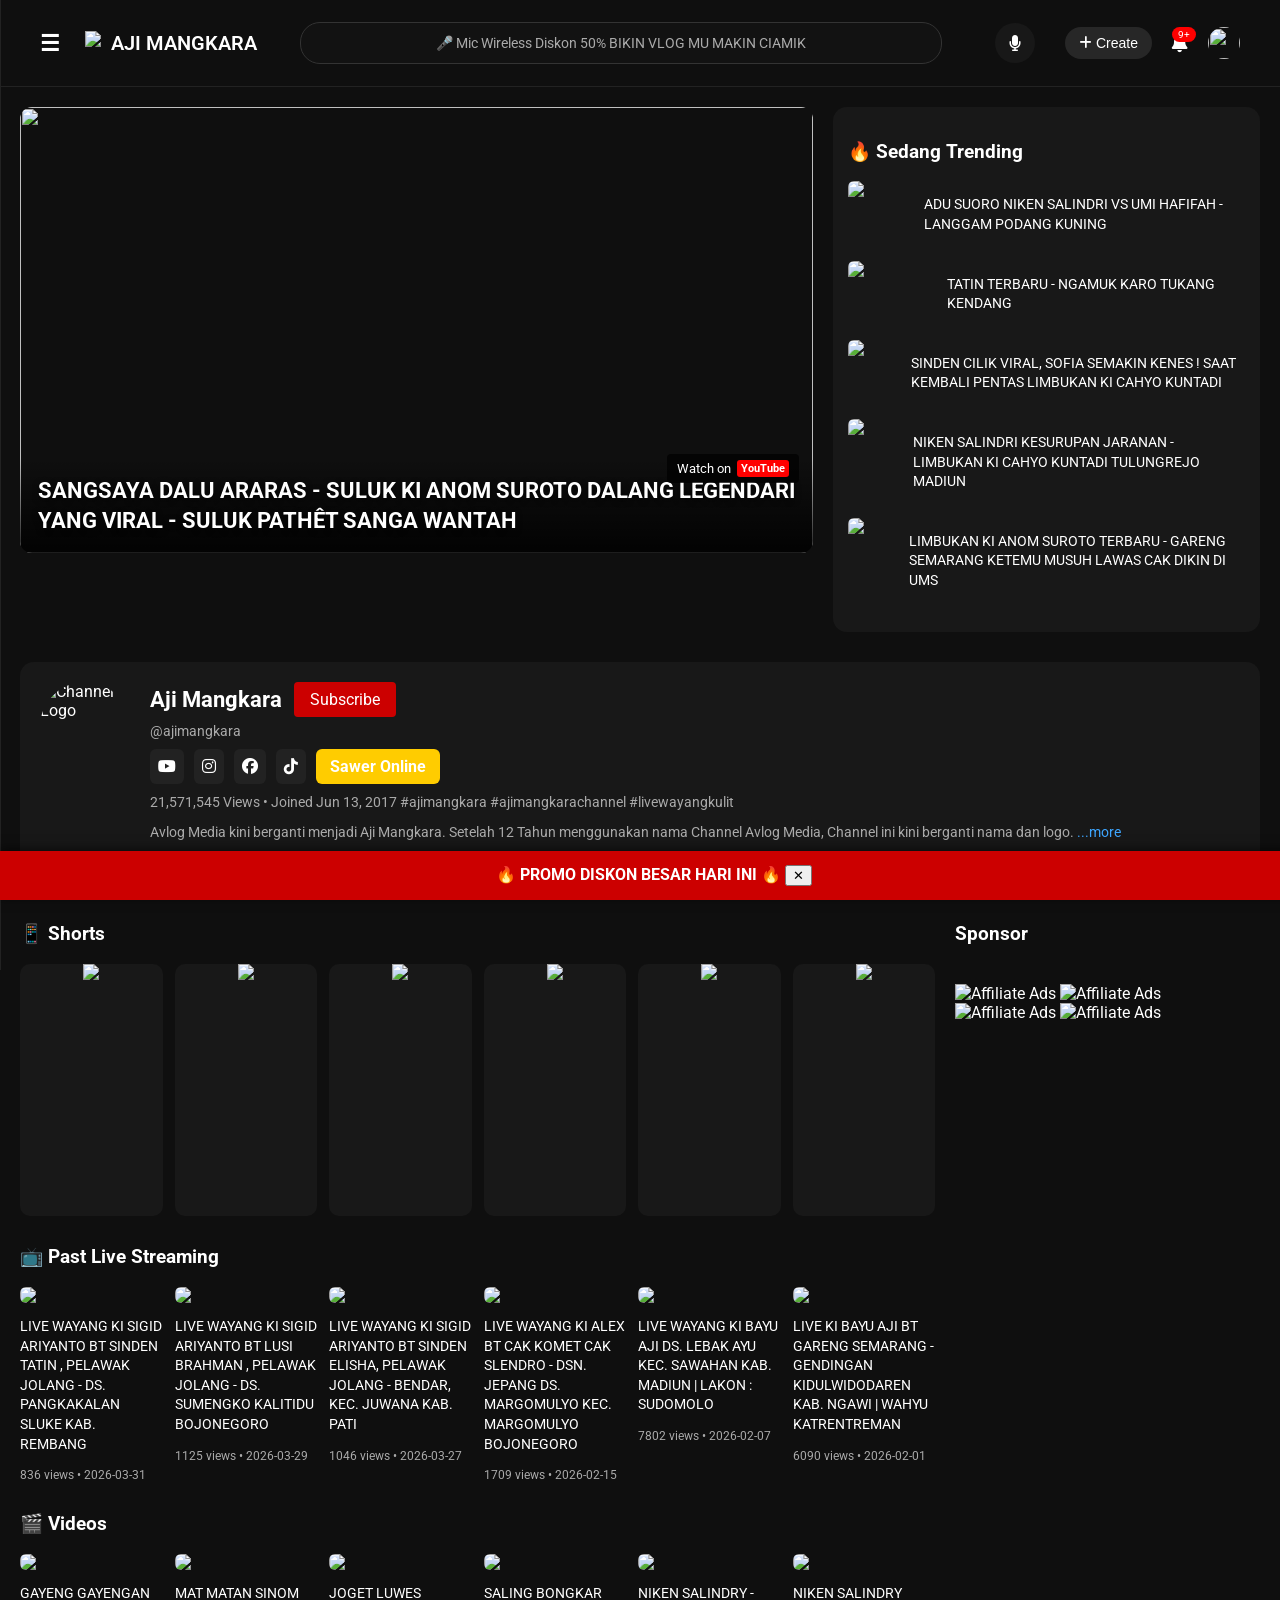
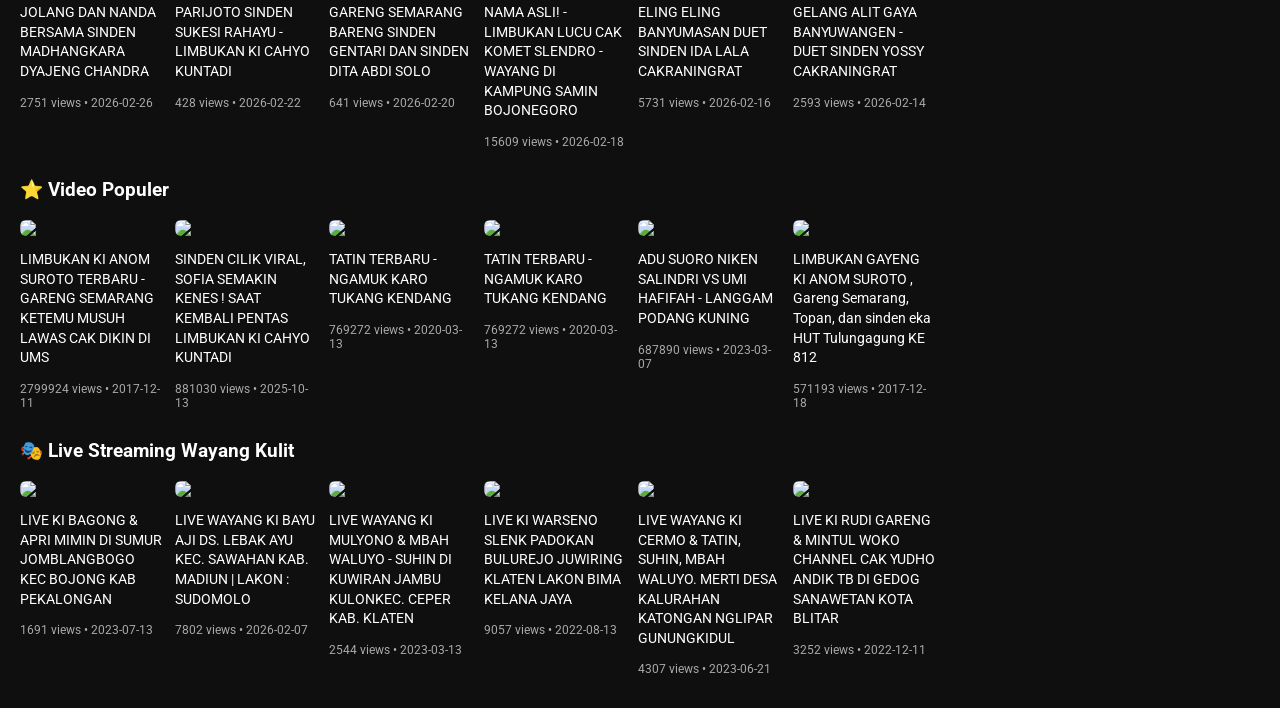
==== index.html @ 5b88315d "Update index.html" ====
<!DOCTYPE html>

<html lang="id">

<head>

<meta charset="UTF-8">
<meta name="viewport" content="width=device-width, initial-scale=1.0">

<title>Aji Mangkara Channel</title>

<meta name="description" content="Portal video wayang kulit Aji Mangkara. Tonton live streaming wayang kulit malam ini, shorts wayang lucu, dan video wayang kulit terbaru dari channel Aji Mangkara.">

<meta name="keywords" content="wayang kulit, live wayang kulit, video wayang kulit, dalang wayang kulit, aji mangkara, live streaming wayang, video wayang terbaru, live wayang malam ini, ki bayu aji, ki cahyo kuntadi, ki anom suroto, limbukan lucu, goro goro wayang">

<meta name="author" content="Aji Mangkara Channel">
<meta name="robots" content="index, follow">

<meta property="og:title" content="Aji Mangkara Channel - Portal Video Wayang Kulit">
<meta property="og:description" content="Tonton live streaming wayang kulit dan koleksi video wayang terbaru dari channel Aji Mangkara.">
<meta property="og:type" content="website">
<meta property="og:url" content="https://domainmu.com">

<meta property="og:image" content="https://yt3.googleusercontent.com/I0hZhWUt1nFTaHCpN_ZTko0C5yCDa_-ofvu78AK5mWNbgN9cuFKx9oNKRANomISQ34vraEXkIZQ=s160">

<link rel="icon" href="https://yt3.googleusercontent.com/I0hZhWUt1nFTaHCpN_ZTko0C5yyCDa_-ofvu78AK5mWNbgN9cuFKx9oNKRANomISQ34vraEXkIZQ=s160">

<link rel="stylesheet" href="style.css">

<link href="https://fonts.googleapis.com/css2?family=Roboto:wght@300;400;500;700&display=swap" rel="stylesheet">

<link rel="stylesheet"
href="https://cdnjs.cloudflare.com/ajax/libs/font-awesome/6.5.0/css/all.min.css">

<div id="sidebar" class="sidebar">

<div class="sidebar-menu">

<a href="#">🏠 Home</a>

<div class="menu-title">🛠 YouTube Tools</div>
<a href="#">Download Thumbnail YouTube</a>
<a href="#">Generator Judul YouTube</a>
<a href="#">Generator Deskripsi YouTube</a>
<a href="#">Generator Tag YouTube</a>

<div class="menu-title">🎨 Creator Assets</div>
<a href="#">Free Thumbnail Wayang</a>

<div class="menu-title">🖼 Galeri</div>
<a href="#">Foto Dalang Indonesia</a>
<a href="#">Foto Pelawak Indonesia</a>
<a href="#">Foto Sinden Indonesia</a>

</div>
  
<div id="menu-overlay" class="menu-overlay"></div>

</div>

<style>

body{
font-family:'Roboto',sans-serif;
background:#0f0f0f;
color:white;
margin:0;
}

.header{
background:#0f0f0f;
border-bottom:1px solid #222;
padding:10px 20px;
position:sticky;
top:0;
z-index:999;
}

.header-bar{
display:flex;
align-items:center;
justify-content:space-between;
gap:20px;
}

.logo-area{
display:flex;
align-items:center;
gap:10px;
font-weight:600;
}

.logo-area img{
height:24px;
}

.search-ad{
flex:1;
display:flex;
align-items:center;
background:#121212;
border:1px solid #333;
height:40px;
border-radius:20px;
padding:0 20px;
color:#aaa;
text-decoration:none;
max-width:600px;
margin:0 auto;
}

.search-ad span{
flex:1;
text-align:center;
font-size:14px;
}

.voice-btn{
margin-left:10px;
background:#181818;
border-radius:50%;
width:40px;
height:40px;
display:flex;
align-items:center;
justify-content:center;
cursor:pointer;
}

.right-menu{
display:flex;
align-items:center;
gap:20px;
}

.create-btn{
background:#272727;
border:none;
color:white;
padding:8px 14px;
border-radius:20px;
cursor:pointer;
}

.notif{
position:relative;
font-size:18px;
cursor:pointer;
}

.notif-badge{
position:absolute;
top:-6px;
right:-8px;
background:red;
color:white;
font-size:10px;
padding:2px 6px;
border-radius:10px;
}

.channel-avatar{
width:32px;
height:32px;
border-radius:50%;
cursor:pointer;
}

</style>

</head>

<body>

<header class="header">

<div class="header-bar">

<div class="logo-area">
<div id="menu-toggle" class="menu-toggle">
☰
</div>
<img src="https://upload.wikimedia.org/wikipedia/commons/e/ef/Youtube_logo.png">
<span>AJI MANGKARA</span>
</div>

<a id="search-ad-link" href="#" class="search-ad" target="_blank">
<span id="search-ad-text">Loading promo...</span>
</a>

<div class="voice-btn">
<i class="fa-solid fa-microphone"></i>
</div>

<div class="right-menu">

<button class="create-btn">
<i class="fa-solid fa-plus"></i> Create
</button>

<div class="notif">
<i class="fa-solid fa-bell"></i>
<span class="notif-badge">9+</span>
</div>

<img class="channel-avatar"
src="https://yt3.googleusercontent.com/I0hZhWUt1nFTaHCpN_ZTko0C5yCDa_-ofvu78AK5mWNbgN9cuFKx9oNKRANomISQ34vraEXkIZQ=s160">

</div>

</div>

</header>

<div class="container">

<div class="hero-row">

<div class="hero">
<div id="hero-video"></div>
</div>

<div class="trending">

<h3>🔥 Sedang Trending</h3>

<div id="trending"></div>

</div>

</div>

<div class="channel-info">

<div class="channel-header">

<img id="channel-logo" alt="Channel Logo">

<div class="channel-main">

<div class="channel-row">

<h2 id="channel-name"></h2>

<a href="https://www.youtube.com/@ajimangkara"
target="_blank"
rel="noopener noreferrer"
class="subscribe-btn">

Subscribe

</a>

</div>

<div class="channel-row">

<span id="channel-handle"></span> <span id="subscriber-count"></span>

</div>

<div class="channel-links">

<a href="https://www.youtube.com/@ajimangkara" target="_blank" class="social-btn">
<i class="fab fa-youtube"></i>
</a>

<a href="https://www.instagram.com/antonguntoro" target="_blank" class="social-btn">
<i class="fab fa-instagram"></i>
</a>

<a href="https://www.facebook.com/anton.guntoro.31" target="_blank" class="social-btn">
<i class="fab fa-facebook"></i>
</a>

<a href="https://www.tiktok.com/@antonguntoro" target="_blank" class="social-btn">
<i class="fab fa-tiktok"></i>
</a>

<a href="https://saweria.co/ajimangkara" target="_blank" class="sawer-btn">
Sawer Online
</a>

</div>

<div class="channel-description">

<span>

21,571,545 Views • Joined Jun 13, 2017
#ajimangkara #ajimangkarachannel #livewayangkulit

</span>

<p>

Avlog Media kini berganti menjadi Aji Mangkara.
Setelah 12 Tahun menggunakan nama Channel Avlog Media,
Channel ini kini berganti nama dan logo.

<a id="more-btn">...more</a>

</p>

</div>

</div>

</div>

</div>

<div class="content-row">

<div class="left-content">

<section>
<h3>📱 Shorts</h3>
<div id="shorts-row"></div>
</section>

<section>
<h3>📺 Past Live Streaming</h3>
<div id="past-live" class="videos"></div>
</section>

<section>
<h3>🎬 Videos</h3>
<div id="videos" class="videos"></div>
</section>

<section>
<h3>⭐ Video Populer</h3>
<div id="populer" class="videos"></div>
</section>

<section>
<h3>🎭 Live Streaming Wayang Kulit</h3>
<div id="live" class="videos"></div>
</section>

</div>

<div class="right-ads">

<h3 class="ads-title">Sponsor</h3>

<div id="ads-sidebar"></div>

</div>

</div>

</div>

<div id="popup" class="popup">

<div class="popup-content">

<button id="close-popup">X</button>

<h3>Description</h3>

<p>
Avlog Media kini berganti menjadi Aji Mangkara.<br>
==============================================<br>
Terima kasih sudah subscribe dan mendukung channel ini, <br>
sawer online / donasi untuk perkembangan channel : https://saweria.co/ajimangkara<br>
Jangan Lupa Follow juga akun sosial media kami di:<br>
Website : www.ajimangkara.com<br>
Facebook : Anton Guntoro ( https://www.facebook.com/anton.guntoro.31 )<br>
Instagram : Anton Guntoro ( https://www.instagram.com/antonguntoro)<br>
Tiktok : Anton Guntoro ( https://www.tiktok.com/@antonguntoro)<br>
======================================<br>
Setelah 12 Tahun menggunakan nama Channel Avlog Media, <br>
Channel ini Kini berganti Nama dan logo menjadi Aji Mangkara. <br>
Terima kasih saran dan kritiknya selama ini. <br>
Rabu Pahing, 31 Desember 2025 / 11 Rejeb 1959 / 11 Rajab 1447
</p>

</div>

</div>

<div id="promo-bar" class="floating-bar">

<span id="promo-text"></span>

<button id="promo-close">✕</button>

</div>

<script src="iklan.js"></script>

<script src="database/hero.js"></script>
<script src="database/trending.js"></script>
<script src="database/shorts.js"></script>
<script src="database/live.js"></script>
<script src="database/video.js"></script>
<script src="seo.js"></script>
<script src="schema-video.js"></script>
<script src="script.js"></script>


</body>
</html>
---- style.css ----
body{
background:#0f0f0f;
color:white;
font-family:Roboto, Arial, sans-serif;
margin:0;
}

a{
color:white;
text-decoration:none;
}

/* ================= HEADER ================= */

.header{
border-bottom:1px solid #222;
background:#0f0f0f;
position:sticky;
top:0;
z-index:999;
}

.header-bar{
max-width:1400px;
margin:auto;
display:flex;
align-items:center;
justify-content:space-between;
gap:20px;
padding:12px 20px;
}

/* LOGO */

.logo-area{
display:flex;
align-items:center;
gap:10px;
font-size:20px;
font-weight:700;
}

.logo-area img{
height:24px;
}

/* SEARCH BAR (AFFILIATE SLOT) */

.search-ad{
flex:1;
display:flex;
align-items:center;
justify-content:center;
height:40px;
border-radius:20px;
background:#121212;
border:1px solid #333;
color:#aaa;
max-width:650px;
margin-left:40px;   /* dorong ke kanan */
margin-right:10px;  /* dekatkan ke mic */
cursor:pointer;
transition:.2s;
}

.search-ad span{
font-size:14px;
}

/* VOICE BUTTON */

.voice-btn{
width:40px;
height:40px;
background:#181818;
border-radius:50%;
display:flex;
align-items:center;
justify-content:center;
cursor:pointer;
font-size:16px;
margin-right:10px; /* jarak ke notif/menu */
}

/* RIGHT MENU */

.right-menu{
display:flex;
align-items:center;
gap:18px;
}

/* CREATE BUTTON */

.create-btn{
background:#272727;
border:none;
color:white;
padding:8px 16px;
border-radius:20px;
cursor:pointer;
font-size:14px;
}

/* NOTIFICATION */

.notif{
position:relative;
font-size:18px;
cursor:pointer;
}

.notif-badge{
position:absolute;
top:-6px;
right:-8px;
background:red;
color:white;
font-size:10px;
padding:2px 6px;
border-radius:10px;
}

/* AVATAR */

.channel-avatar{
width:32px;
height:32px;
border-radius:50%;
cursor:pointer;
}
/* ================= CONTAINER ================= */

.container{
max-width:1400px;
margin:auto;
padding:20px;
}

/* ================= HERO ================= */

.hero-row{
display:flex;
gap:20px;
margin-bottom:20px;
align-items:stretch;
}

.hero{
flex:2;
}

.hero iframe{
width:100%;
aspect-ratio:16/9;
border-radius:10px;
border:none;
}

/* ================= TRENDING ================= */

.trending{
flex:1;
background:#181818;
padding:15px;
border-radius:14px;
display:flex;
flex-direction:column;
}

.trend-card{
display:flex;
gap:10px;
margin-bottom:12px;
}

.trend-card img{
width:100px;
height:auto;
border-radius:6px;
}

.video-title{
font-size:14px;
line-height:1.4;
}

/* ================= CHANNEL INFO ================= */

.channel-info{
margin-top:30px;
border-bottom:1px solid #222;
padding:20px;
background:#181818;
border-radius:14px;
}

.channel-header{
display:flex;
gap:20px;
}

#channel-logo{
width:90px;
height:90px;
border-radius:50%;
}

.channel-main{
flex:1;
}

.channel-row{
display:flex;
align-items:center;
gap:12px;
margin-bottom:6px;
}

#channel-name{
font-size:22px;
margin:0;
}

.subscribe-btn{
background:#cc0000;
color:white;
border:none;
padding:8px 16px;
border-radius:4px;
cursor:pointer;
}

#channel-handle,
#subscriber-count{
color:#aaa;
font-size:14px;
}

.channel-links{
margin-top:10px;
display:flex;
gap:10px;
align-items:center;
}

.social-btn{
background:#222;
padding:8px;
border-radius:6px;
}

.sawer-btn{
background:#ffcc00;
border:none;
padding:8px 14px;
border-radius:6px;
font-weight:bold;
cursor:pointer;
}

.channel-description{
margin-top:10px;
color:#aaa;
font-size:14px;
}

.channel-description a{
color:#3ea6ff;
}

/* ================= CONTENT ================= */

.content-row{
display:flex;
gap:20px;
margin-top:30px;
}

.left-content{
flex:3;
}

/* ================= SIDEBAR ADS ================= */

.right-ads{
flex:1;
display:flex;
flex-direction:column;
gap:20px;
}

.ads{
width:100%;
aspect-ratio:300/250;
background:#222;
border-radius:10px;
overflow:hidden;
display:block;
}

.ads img{
width:100%;
height:100%;
object-fit:contain;
display:block;
}

/* ================= SHORTS ================= */

#shorts-row{
display:grid;
grid-template-columns:repeat(6,1fr);
gap:12px;
margin-bottom:30px;
}

.short-card{
background:#181818;
border-radius:10px;
overflow:hidden;
transition:.25s;
}

.short-card:hover{
transform:scale(1.05);
}

.short-video{
position:relative;
width:100%;
padding-top:177%;
overflow:hidden;
}

.short-video img{
position:absolute;
top:0;
left:50%;
transform:translateX(-50%);
height:100%;
width:auto;
}

.short-meta{
font-size:12px;
color:#aaa;
padding:6px 8px;
display:flex;
justify-content:space-between;
}

/* ================= VIDEO GRID ================= */

.videos{
display:grid;
grid-template-columns:repeat(6,1fr);
gap:12px;
}

.video-card{
transition:.25s;
}

.video-card:hover{
transform:scale(1.07);
}

.video-card img{
width:100%;
border-radius:6px;
display:block;
}

.video-meta{
font-size:12px;
color:#aaa;
margin-top:4px;
}

/* ================= FLOATING PROMO ================= */

.floating-bar{
position:fixed;
bottom:0;
left:0;
width:100%;
background:#cc0000;
color:white;
font-weight:bold;
text-align:center;
padding:14px;
z-index:9999;
box-shadow:0 -2px 10px rgba(0,0,0,.6);
}

.floating-bar a{
color:white;
}

/* ================= POPUP ================= */

.popup{
position:fixed;
top:0;
left:0;
width:100%;
height:100%;
background:rgba(0,0,0,0.8);
display:none;
align-items:center;
justify-content:center;
}

.popup-content{
background:#181818;
padding:30px;
max-width:600px;
border-radius:10px;
position:relative;
}

#close-popup{
position:absolute;
top:10px;
right:10px;
background:red;
border:none;
color:white;
padding:5px 10px;
cursor:pointer;
}

/* ================= MOBILE ================= */

@media (max-width:900px){

.hero-row{
flex-direction:column;
}

.content-row{
flex-direction:column;
}

.right-ads{
flex-direction:row;
overflow-x:auto;
gap:10px;
}

.ads{
min-width:220px;
height:120px;
}

#shorts-row{
grid-template-columns:repeat(3,1fr);
}

.videos{
grid-template-columns:repeat(2,1fr);
}

.channel-header{
flex-direction:column;
align-items:flex-start;
}

#channel-logo{
width:70px;
height:70px;
}

}

@media (max-width:500px){

#shorts-row{
grid-template-columns:repeat(2,1fr);
}

.videos{
grid-template-columns:repeat(1,1fr);
}

}

/* ================= HAMBURGER MENU ================= */

.menu-toggle{
font-size:22px;
cursor:pointer;
margin-right:15px;
}

/* SIDEBAR */

.sidebar{
position:fixed;
top:0;
left:-260px;
width:260px;
height:100%;
background:#0f0f0f;
border-right:1px solid #222;
transition:0.3s;
z-index:2000;
padding-top:70px;
}

.sidebar.active{
left:0;
}

.sidebar-menu{
display:flex;
flex-direction:column;
}

.sidebar-menu a{
padding:12px 20px;
text-decoration:none;
color:#ddd;
font-size:14px;
transition:0.2s;
}

.sidebar-menu a:hover{
background:#1f1f1f;
}

.menu-title{
padding:15px 20px;
font-size:12px;
color:#888;
text-transform:uppercase;
}
/* ================= MENU OVERLAY ================= */

.menu-overlay{
position:fixed;
top:0;
left:0;
width:100%;
height:100%;
background:rgba(0,0,0,0.6);
opacity:0;
visibility:hidden;
transition:opacity .3s ease;
z-index:1500;
}

.menu-overlay.active{
opacity:1;
visibility:visible;
}

/* ================= SIDEBAR ANIMATION ================= */

.sidebar{
position:fixed;
top:0;
left:-260px;
width:260px;
height:100%;
background:#0f0f0f;
border-right:1px solid #222;
transition:left .35s ease;
z-index:2000;
padding-top:70px;
}

.sidebar.active{
left:0;
}

/* ================= MOBILE HEADER FIX ================= */

@media (max-width:768px){

.header-bar{
gap:8px;
padding:10px;
}

/* search bar diperkecil */

.search-ad{
max-width:180px;
font-size:12px;
}

/* voice icon lebih kecil */

.voice-btn{
width:34px;
height:34px;
font-size:14px;
}

/* menu kanan lebih rapat */

.right-menu{
gap:10px;
}

/* create disembunyikan di HP */

.create-btn{
display:none;
}

}

/* ================= MOBILE HEADER SIMPLIFY ================= */

@media (max-width:768px){

/* sembunyikan nama channel */

.logo-area span{
display:none;
}

/* sembunyikan icon yang tidak diperlukan di mobile */

@media (max-width:768px){

.create-btn,
.voice-btn,
.notif{
display:none !important;
}

}

/* header lebih rapat */

.header-bar{
gap:8px;
padding:10px 12px;
}

/* logo youtube */

.logo-area img{
height:22px;
}

/* search bar / iklan diperbesar */

.search-ad{
flex:1;
max-width:none;
height:34px;
font-size:12px;
margin:0 6px;
}

/* avatar */

.channel-avatar{
width:28px;
height:28px;
}

}
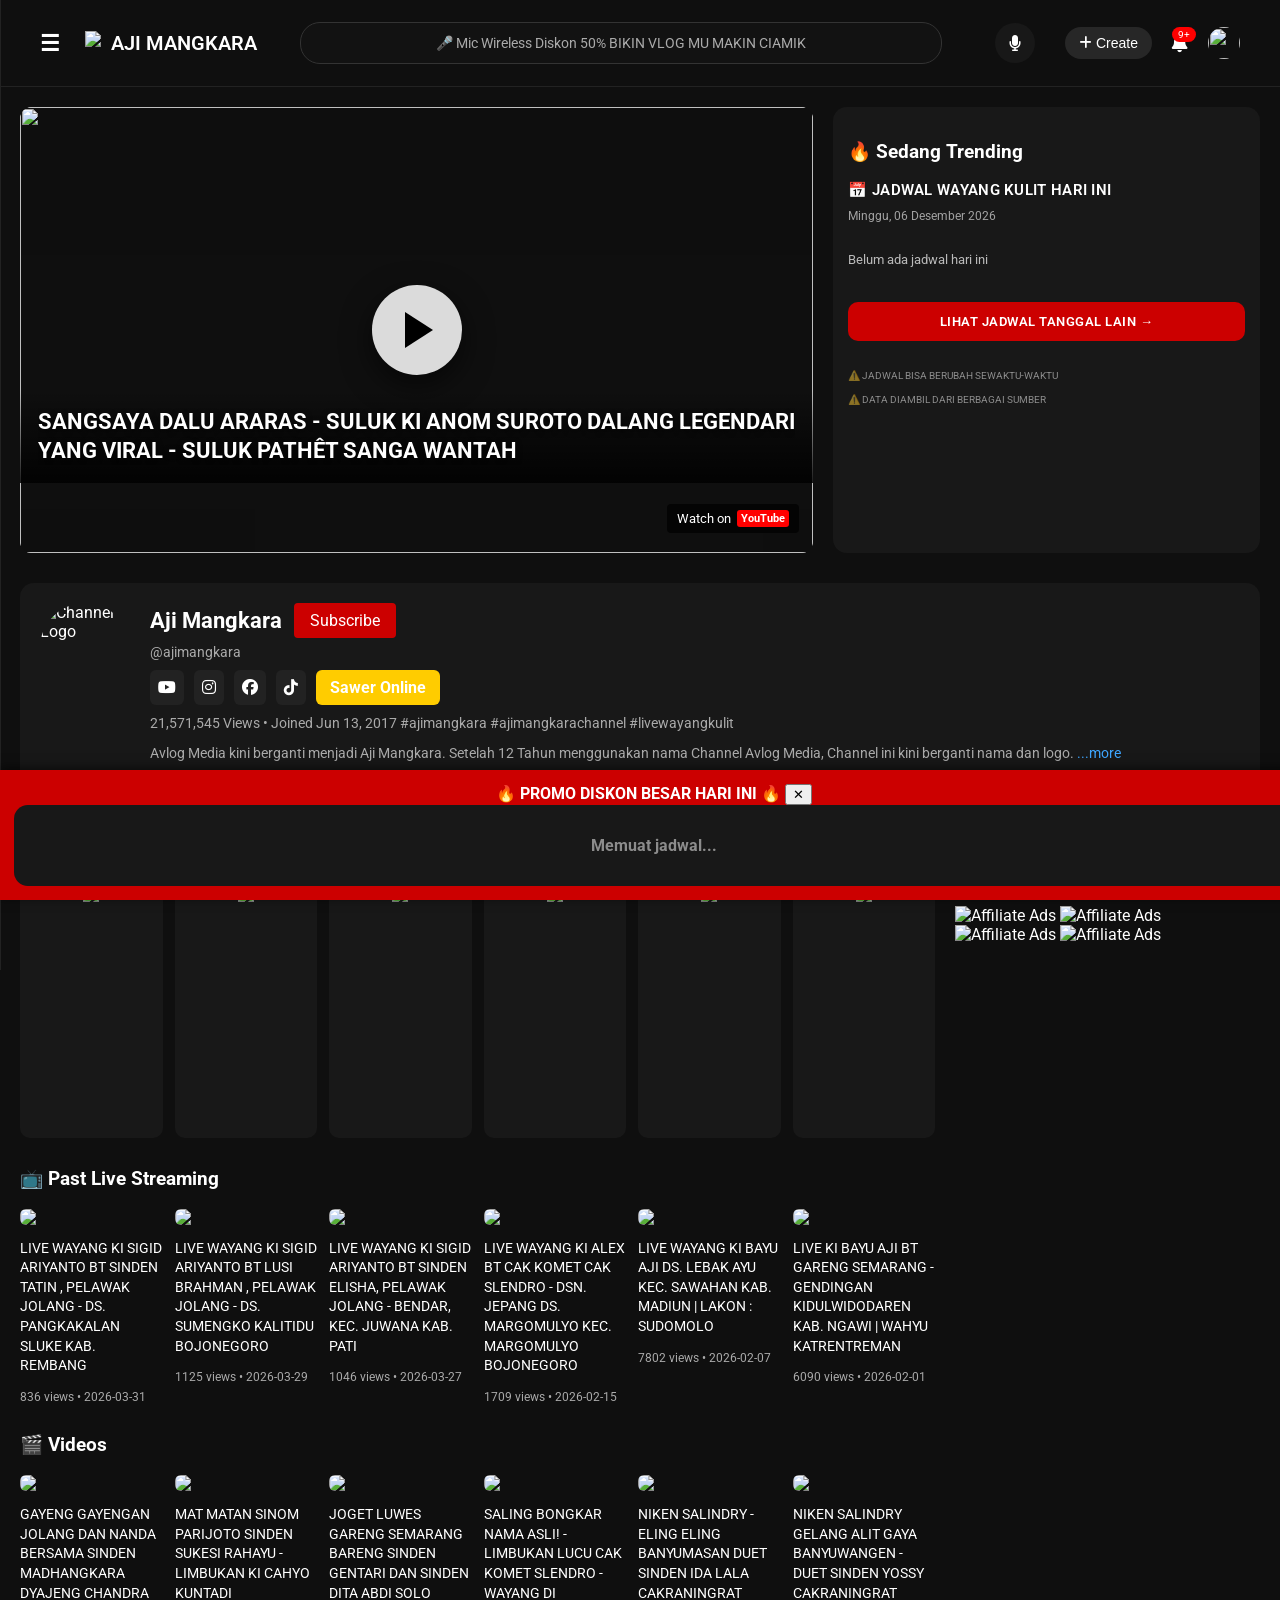
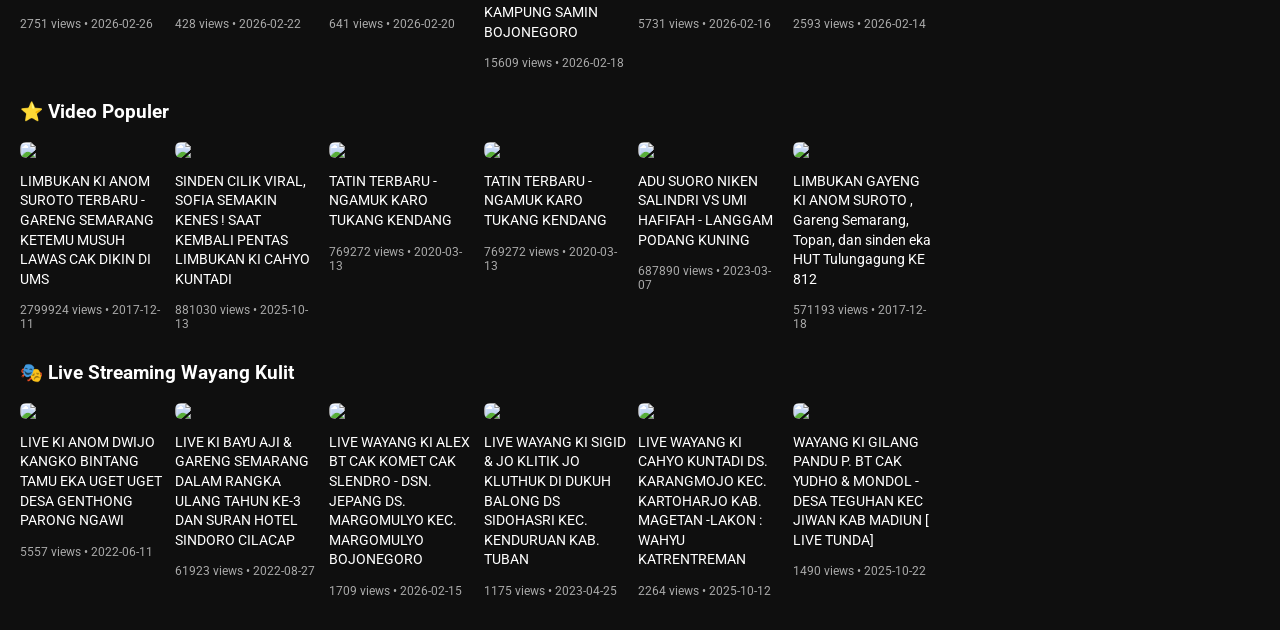
==== commit dcd946ac: "Update index.html" ====
--- a/index.html
+++ b/index.html
@@ -388,6 +388,10 @@
 
 <button id="promo-close">✕</button>
 
+<div class="trending" id="trending">
+  <p style="opacity:.5">Memuat jadwal...</p>
+</div>
+
 </div>
 
 <script src="iklan.js"></script>
@@ -399,6 +403,7 @@
 <script src="database/video.js"></script>
 <script src="seo.js"></script>
 <script src="schema-video.js"></script>
+<script src="jadwal/jadwal.js"></script>
 <script src="script.js"></script>
 
 
--- a/style.css
+++ b/style.css
@@ -666,3 +666,142 @@
 }
 
 }
+
+/* ================= JADWAL WAYANG (UPGRADE) ================= */
+
+.jadwal-box{
+display:flex;
+flex-direction:column;
+gap:10px;
+}
+
+/* TITLE */
+
+.jadwal-title{
+margin:0;
+font-size:15px;
+font-weight:600;
+letter-spacing:.3px;
+}
+
+/* DATE */
+
+.jadwal-date{
+font-size:12px;
+opacity:.6;
+margin-bottom:6px;
+}
+
+/* LIST (SCROLL, BUKAN ROLL) */
+
+.jadwal-list{
+max-height:240px;
+overflow-y:auto;
+display:flex;
+flex-direction:column;
+gap:10px;
+padding-right:4px;
+}
+
+/* ITEM */
+
+.jadwal-item{
+border-bottom:1px solid #222;
+padding-bottom:6px;
+transition:.2s;
+}
+
+.jadwal-item:hover{
+background:#1a1a1a;
+border-radius:6px;
+padding:6px;
+}
+
+/* DALANG */
+
+.jadwal-item .dalang{
+font-size:13px;
+font-weight:600;
+letter-spacing:.3px;
+}
+
+/* LOKASI */
+
+.jadwal-item .lokasi{
+font-size:11px;
+opacity:.65;
+margin-top:2px;
+line-height:1.3;
+}
+
+/* ================= CTA PALING PENTING ================= */
+
+.jadwal-btn{
+margin-top:12px;
+display:block;
+text-align:center;
+background:#cc0000;
+color:white;
+padding:12px;
+border-radius:10px;
+font-size:13px;
+font-weight:600;
+letter-spacing:.5px;
+text-decoration:none;
+position:relative;
+overflow:hidden;
+}
+
+/* 🔥 efek glow halus (bukan kedip norak) */
+.jadwal-btn::before{
+content:"";
+position:absolute;
+top:0;
+left:-100%;
+width:100%;
+height:100%;
+background:linear-gradient(90deg, transparent, rgba(255,255,255,.2), transparent);
+transition:.6s;
+}
+
+.jadwal-btn:hover::before{
+left:100%;
+}
+
+/* 🔥 pulse halus */
+@keyframes pulseRed {
+0% { box-shadow:0 0 0 0 rgba(204,0,0,.6); }
+70% { box-shadow:0 0 0 10px rgba(204,0,0,0); }
+100% { box-shadow:0 0 0 0 rgba(204,0,0,0); }
+}
+
+.jadwal-btn{
+animation:pulseRed 2.5s infinite;
+}
+
+/* TAP EFFECT */
+
+.jadwal-btn:active{
+transform:scale(0.96);
+background:#990000;
+}
+
+/* NOTE */
+
+.jadwal-note{
+font-size:10px;
+opacity:.5;
+margin-top:8px;
+line-height:1.4;
+}
+
+/* SCROLLBAR DARK */
+
+.jadwal-list::-webkit-scrollbar{
+width:4px;
+}
+
+.jadwal-list::-webkit-scrollbar-thumb{
+background:#333;
+border-radius:10px;
+}
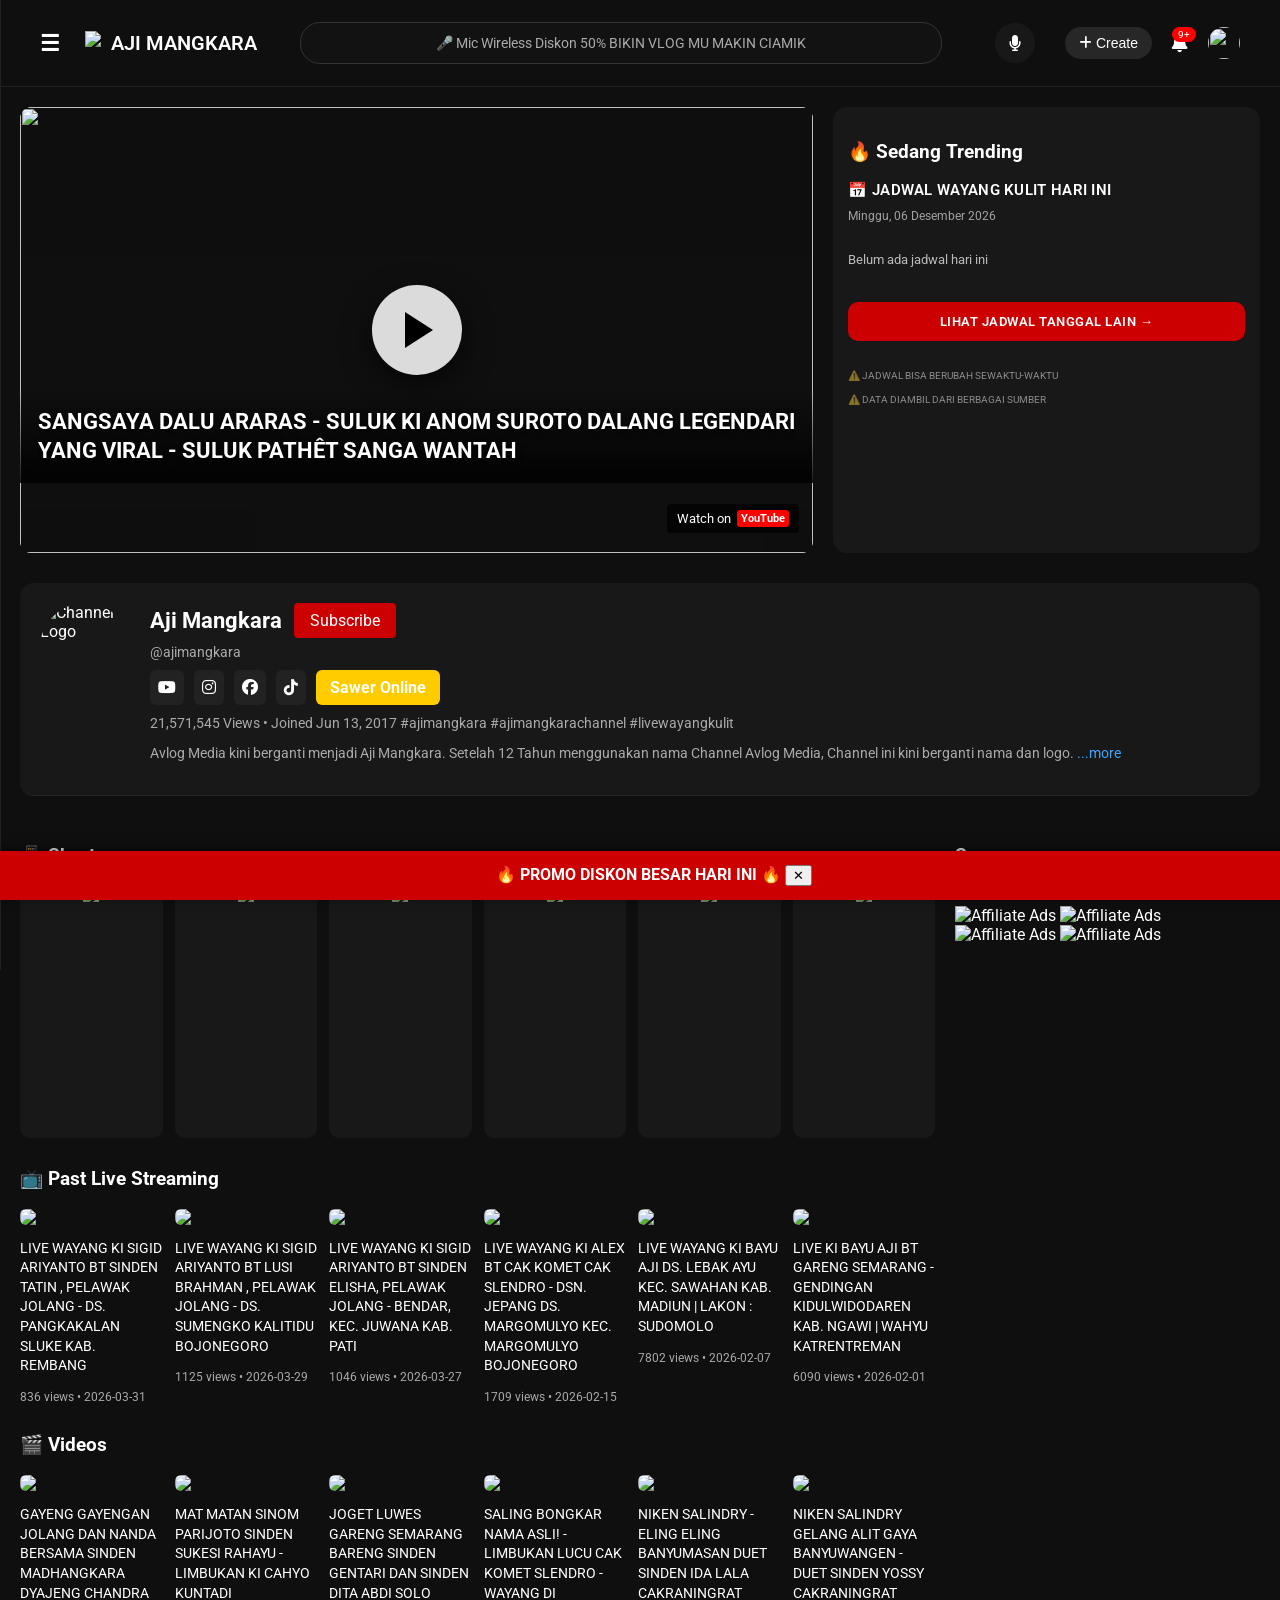
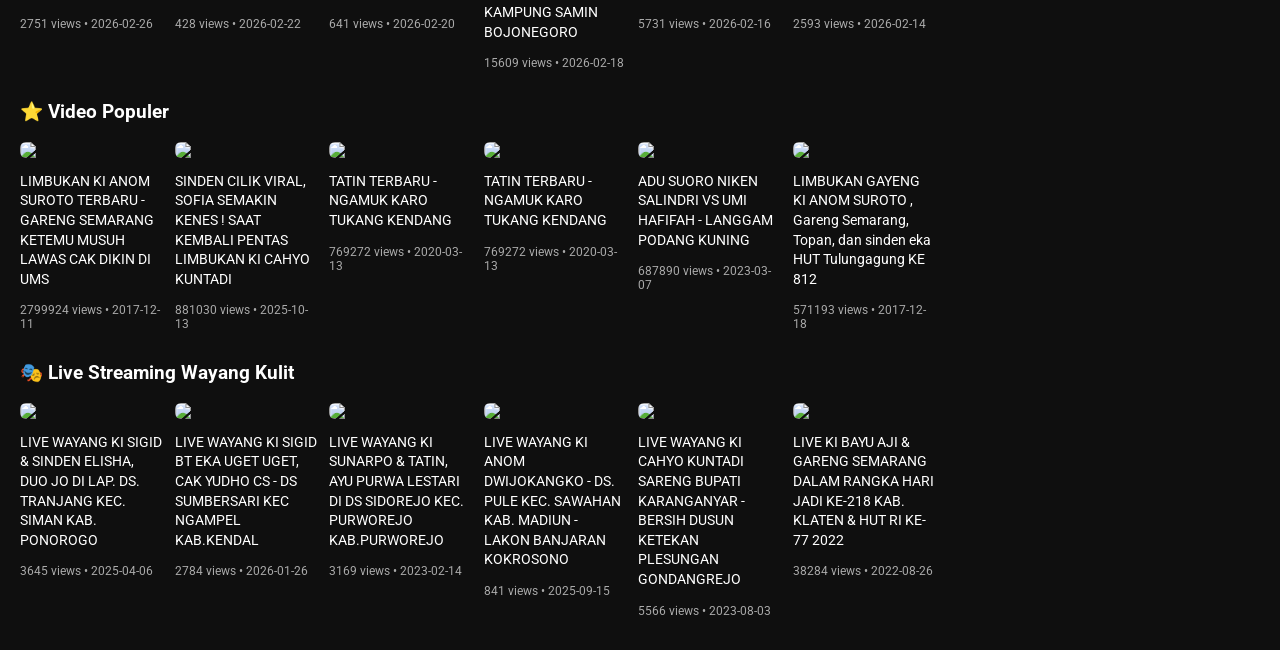
==== commit 2e29bd6e: "Update index.html" ====
--- a/index.html
+++ b/index.html
@@ -388,10 +388,6 @@
 
 <button id="promo-close">✕</button>
 
-<div class="trending" id="trending">
-  <p style="opacity:.5">Memuat jadwal...</p>
-</div>
-
 </div>
 
 <script src="iklan.js"></script>
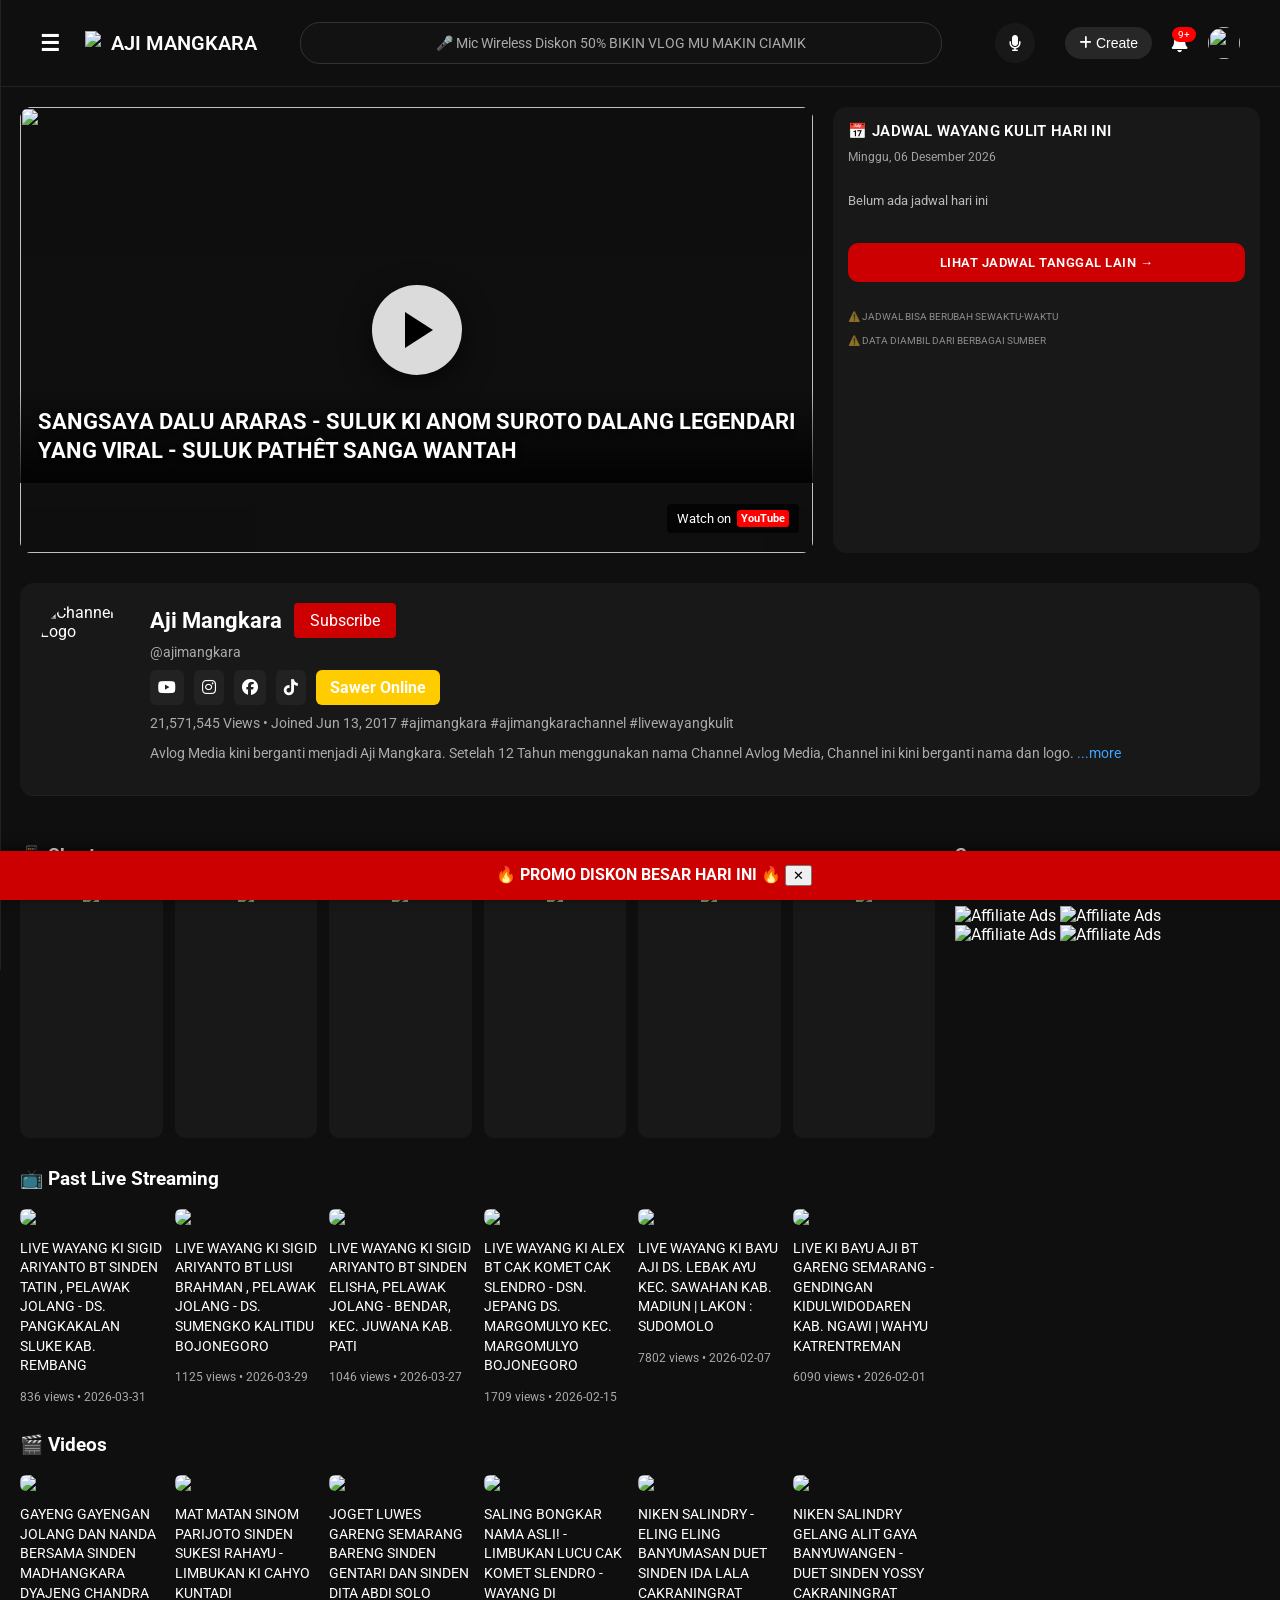
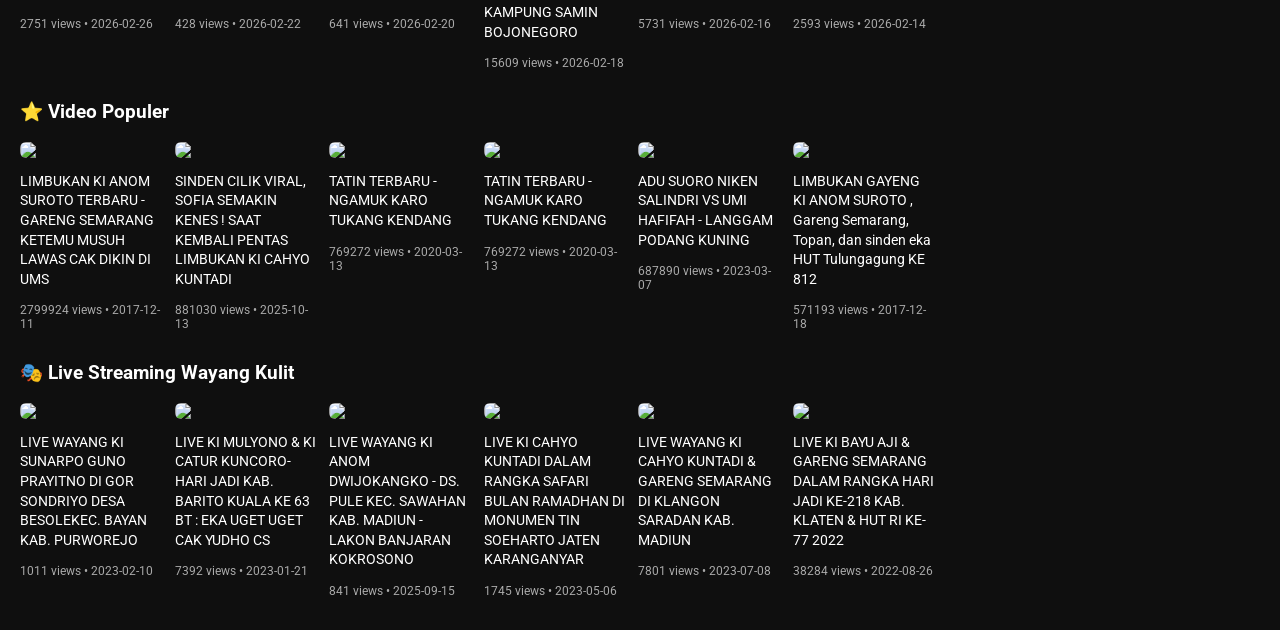
==== commit 06acc252: "Update index.html" ====
--- a/index.html
+++ b/index.html
@@ -221,8 +221,6 @@
 </div>
 
 <div class="trending">
-
-<h3>🔥 Sedang Trending</h3>
 
 <div id="trending"></div>
 
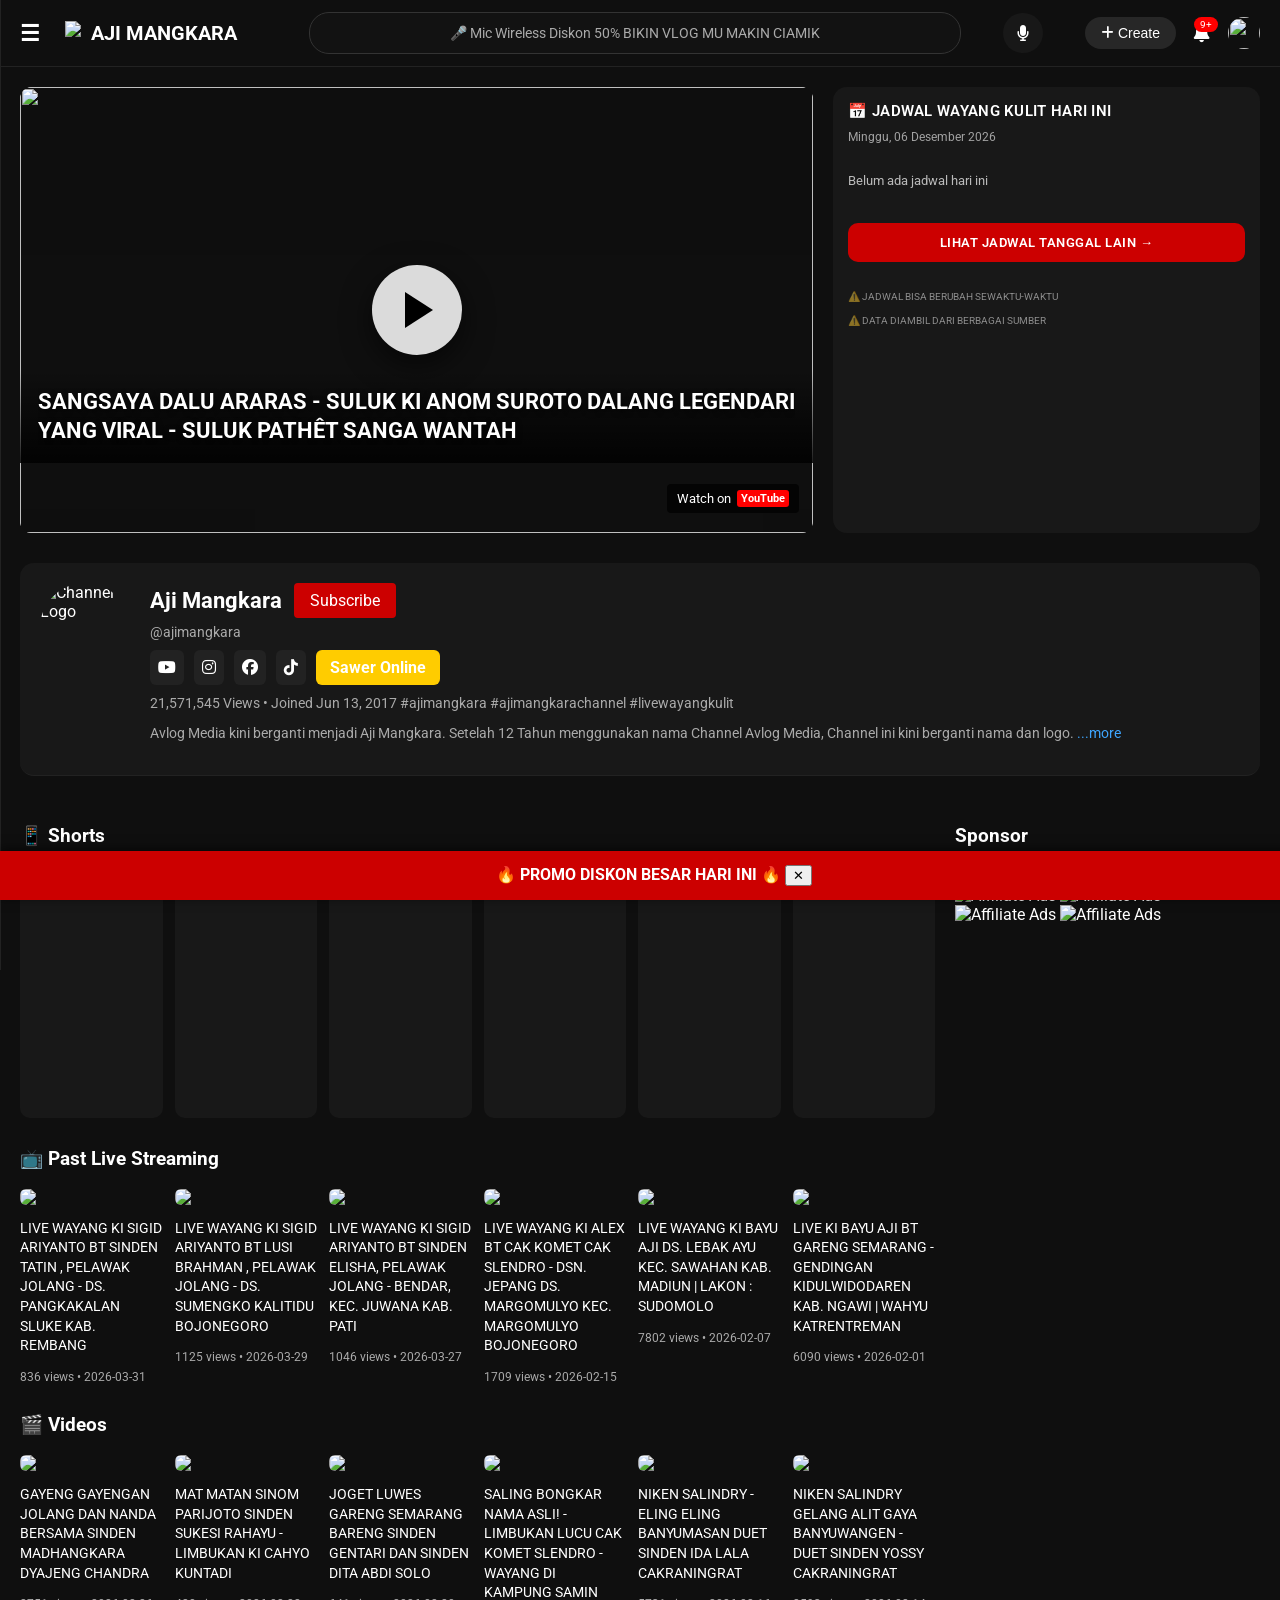
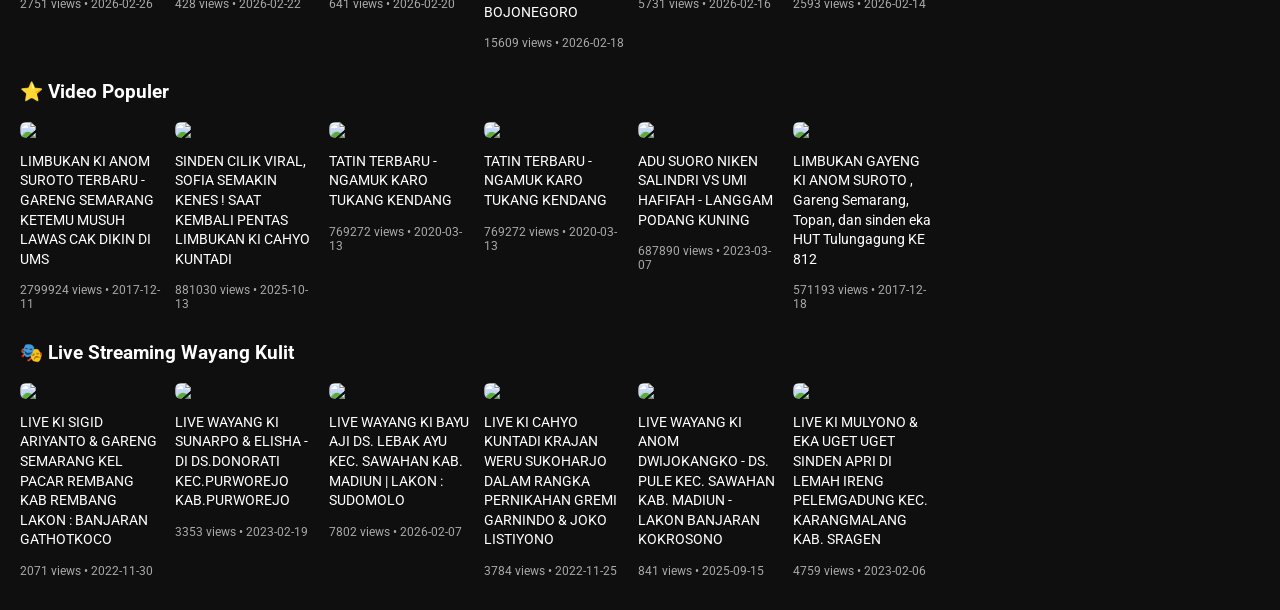
==== commit 992a269c: "Update index.html" ====
--- a/index.html
+++ b/index.html
@@ -1,7 +1,5 @@
 <!DOCTYPE html>
-
 <html lang="id">
-
 <head>
 
 <meta charset="UTF-8">
@@ -23,7 +21,7 @@
 
 <meta property="og:image" content="https://yt3.googleusercontent.com/I0hZhWUt1nFTaHCpN_ZTko0C5yCDa_-ofvu78AK5mWNbgN9cuFKx9oNKRANomISQ34vraEXkIZQ=s160">
 
-<link rel="icon" href="https://yt3.googleusercontent.com/I0hZhWUt1nFTaHCpN_ZTko0C5yyCDa_-ofvu78AK5mWNbgN9cuFKx9oNKRANomISQ34vraEXkIZQ=s160">
+<link rel="icon" href="https://yt3.googleusercontent.com/I0hZhWUt1nFTaHCpN_ZTko0C5yCDa_-ofvu78AK5mWNbgN9cuFKx9oNKRANomISQ34vraEXkIZQ=s160">
 
 <link rel="stylesheet" href="style.css">
 
@@ -32,154 +30,41 @@
 <link rel="stylesheet"
 href="https://cdnjs.cloudflare.com/ajax/libs/font-awesome/6.5.0/css/all.min.css">
 
+</head>
+
+<body>
+
+<!-- SIDEBAR -->
 <div id="sidebar" class="sidebar">
-
-<div class="sidebar-menu">
-
-<a href="#">🏠 Home</a>
-
-<div class="menu-title">🛠 YouTube Tools</div>
-<a href="#">Download Thumbnail YouTube</a>
-<a href="#">Generator Judul YouTube</a>
-<a href="#">Generator Deskripsi YouTube</a>
-<a href="#">Generator Tag YouTube</a>
-
-<div class="menu-title">🎨 Creator Assets</div>
-<a href="#">Free Thumbnail Wayang</a>
-
-<div class="menu-title">🖼 Galeri</div>
-<a href="#">Foto Dalang Indonesia</a>
-<a href="#">Foto Pelawak Indonesia</a>
-<a href="#">Foto Sinden Indonesia</a>
-
-</div>
-  
+  <div class="sidebar-menu">
+
+    <a href="#">🏠 Home</a>
+
+    <div class="menu-title">🛠 YouTube Tools</div>
+    <a href="#">Download Thumbnail YouTube</a>
+    <a href="#">Generator Judul YouTube</a>
+    <a href="#">Generator Deskripsi YouTube</a>
+    <a href="#">Generator Tag YouTube</a>
+
+    <div class="menu-title">🎨 Creator Assets</div>
+    <a href="#">Free Thumbnail Wayang</a>
+
+    <div class="menu-title">🖼 Galeri</div>
+    <a href="#">Foto Dalang Indonesia</a>
+    <a href="#">Foto Pelawak Indonesia</a>
+    <a href="#">Foto Sinden Indonesia</a>
+
+  </div>
+</div>
+
 <div id="menu-overlay" class="menu-overlay"></div>
 
-</div>
-
-<style>
-
-body{
-font-family:'Roboto',sans-serif;
-background:#0f0f0f;
-color:white;
-margin:0;
-}
-
-.header{
-background:#0f0f0f;
-border-bottom:1px solid #222;
-padding:10px 20px;
-position:sticky;
-top:0;
-z-index:999;
-}
-
-.header-bar{
-display:flex;
-align-items:center;
-justify-content:space-between;
-gap:20px;
-}
-
-.logo-area{
-display:flex;
-align-items:center;
-gap:10px;
-font-weight:600;
-}
-
-.logo-area img{
-height:24px;
-}
-
-.search-ad{
-flex:1;
-display:flex;
-align-items:center;
-background:#121212;
-border:1px solid #333;
-height:40px;
-border-radius:20px;
-padding:0 20px;
-color:#aaa;
-text-decoration:none;
-max-width:600px;
-margin:0 auto;
-}
-
-.search-ad span{
-flex:1;
-text-align:center;
-font-size:14px;
-}
-
-.voice-btn{
-margin-left:10px;
-background:#181818;
-border-radius:50%;
-width:40px;
-height:40px;
-display:flex;
-align-items:center;
-justify-content:center;
-cursor:pointer;
-}
-
-.right-menu{
-display:flex;
-align-items:center;
-gap:20px;
-}
-
-.create-btn{
-background:#272727;
-border:none;
-color:white;
-padding:8px 14px;
-border-radius:20px;
-cursor:pointer;
-}
-
-.notif{
-position:relative;
-font-size:18px;
-cursor:pointer;
-}
-
-.notif-badge{
-position:absolute;
-top:-6px;
-right:-8px;
-background:red;
-color:white;
-font-size:10px;
-padding:2px 6px;
-border-radius:10px;
-}
-
-.channel-avatar{
-width:32px;
-height:32px;
-border-radius:50%;
-cursor:pointer;
-}
-
-</style>
-
-</head>
-
-<body>
-
 <header class="header">
 
 <div class="header-bar">
 
 <div class="logo-area">
-<div id="menu-toggle" class="menu-toggle">
-☰
-</div>
+<div id="menu-toggle" class="menu-toggle">☰</div>
 <img src="https://upload.wikimedia.org/wikipedia/commons/e/ef/Youtube_logo.png">
 <span>AJI MANGKARA</span>
 </div>
@@ -222,7 +107,10 @@
 
 <div class="trending">
 
-<div id="trending"></div>
+<!-- 🔥 JADWAL WAYANG MASUK KE SINI -->
+<div id="trending">
+<p style="opacity:.5;font-size:13px;">Memuat jadwal...</p>
+</div>
 
 </div>
 
@@ -284,20 +172,15 @@
 <div class="channel-description">
 
 <span>
-
 21,571,545 Views • Joined Jun 13, 2017
 #ajimangkara #ajimangkarachannel #livewayangkulit
-
 </span>
 
 <p>
-
 Avlog Media kini berganti menjadi Aji Mangkara.
 Setelah 12 Tahun menggunakan nama Channel Avlog Media,
 Channel ini kini berganti nama dan logo.
-
 <a id="more-btn">...more</a>
-
 </p>
 
 </div>
@@ -342,7 +225,6 @@
 <div class="right-ads">
 
 <h3 class="ads-title">Sponsor</h3>
-
 <div id="ads-sidebar"></div>
 
 </div>
@@ -351,10 +233,9 @@
 
 </div>
 
+<!-- POPUP -->
 <div id="popup" class="popup">
-
 <div class="popup-content">
-
 <button id="close-popup">X</button>
 
 <h3>Description</h3>
@@ -362,34 +243,20 @@
 <p>
 Avlog Media kini berganti menjadi Aji Mangkara.<br>
 ==============================================<br>
-Terima kasih sudah subscribe dan mendukung channel ini, <br>
-sawer online / donasi untuk perkembangan channel : https://saweria.co/ajimangkara<br>
-Jangan Lupa Follow juga akun sosial media kami di:<br>
-Website : www.ajimangkara.com<br>
-Facebook : Anton Guntoro ( https://www.facebook.com/anton.guntoro.31 )<br>
-Instagram : Anton Guntoro ( https://www.instagram.com/antonguntoro)<br>
-Tiktok : Anton Guntoro ( https://www.tiktok.com/@antonguntoro)<br>
-======================================<br>
-Setelah 12 Tahun menggunakan nama Channel Avlog Media, <br>
-Channel ini Kini berganti Nama dan logo menjadi Aji Mangkara. <br>
-Terima kasih saran dan kritiknya selama ini. <br>
-Rabu Pahing, 31 Desember 2025 / 11 Rejeb 1959 / 11 Rajab 1447
+Terima kasih sudah subscribe...
 </p>
 
 </div>
-
-</div>
-
+</div>
+
+<!-- PROMO -->
 <div id="promo-bar" class="floating-bar">
-
 <span id="promo-text"></span>
-
 <button id="promo-close">✕</button>
-
-</div>
-
+</div>
+
+<!-- SCRIPT -->
 <script src="iklan.js"></script>
-
 <script src="database/hero.js"></script>
 <script src="database/trending.js"></script>
 <script src="database/shorts.js"></script>
@@ -400,6 +267,5 @@
 <script src="jadwal/jadwal.js"></script>
 <script src="script.js"></script>
 
-
 </body>
 </html>
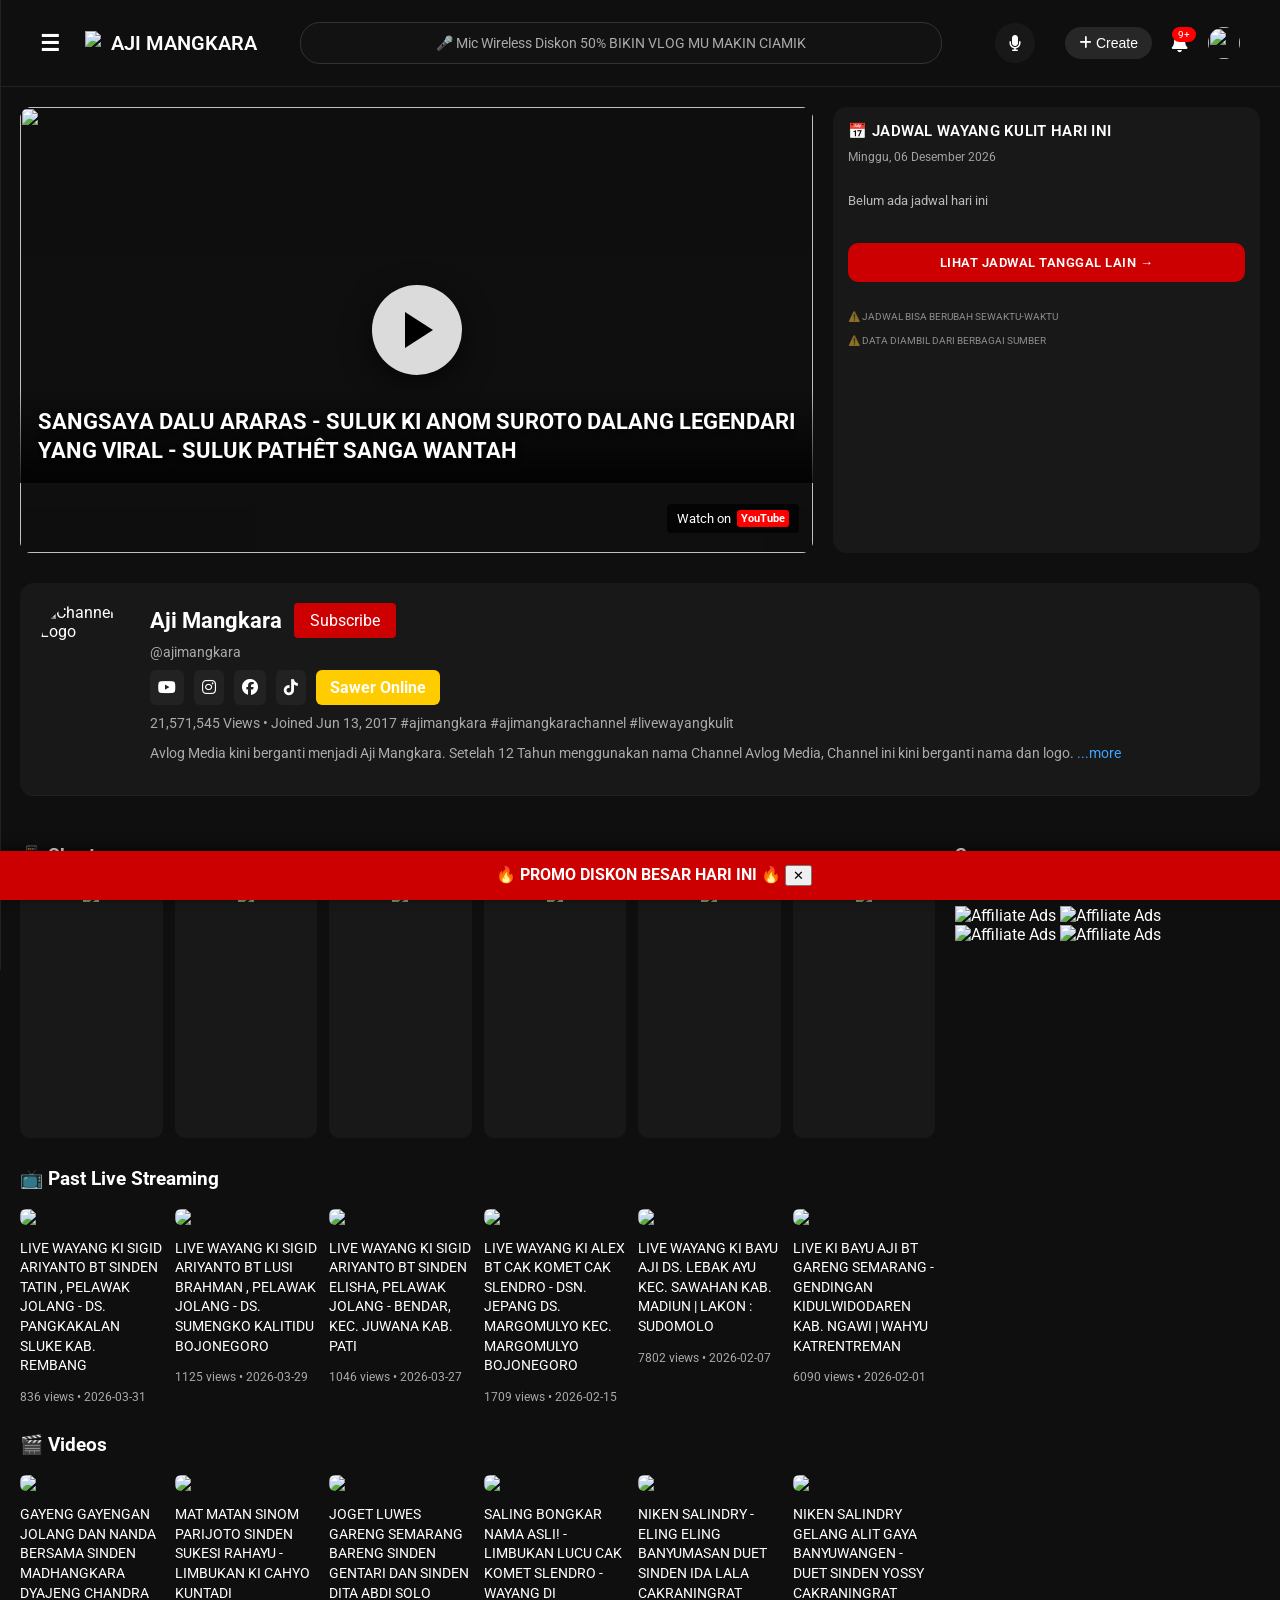
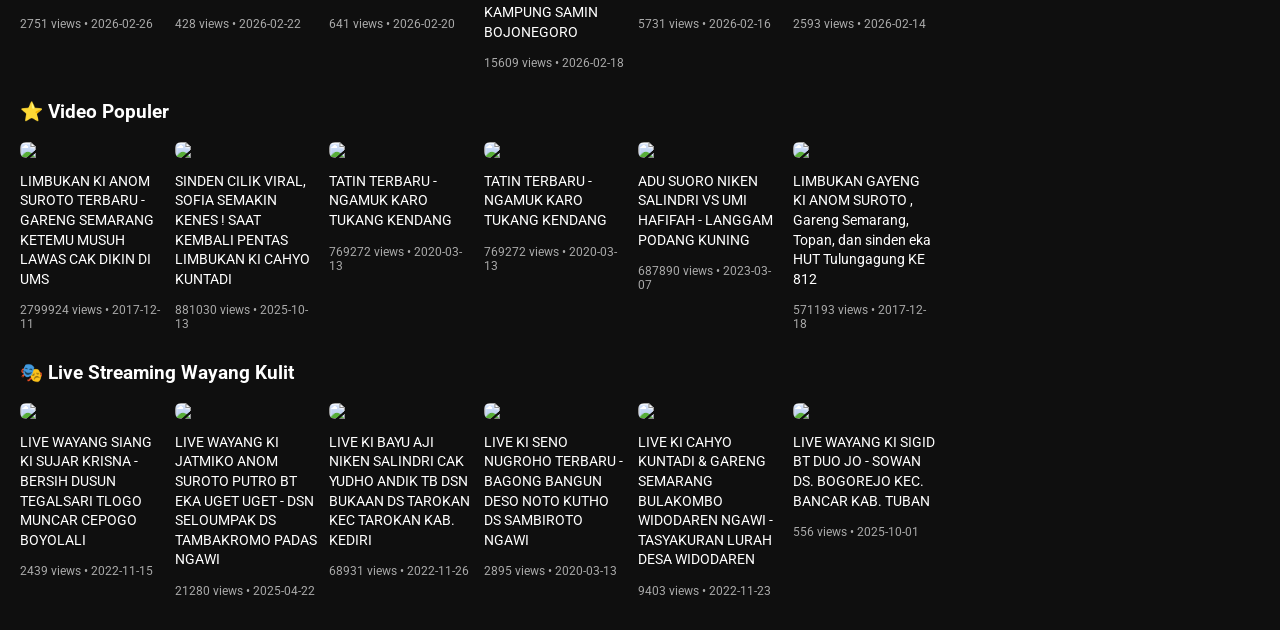
==== commit 3b2a316f: "Add files via upload" ====
--- a/index.html
+++ b/index.html
@@ -1,5 +1,7 @@
 <!DOCTYPE html>
+
 <html lang="id">
+
 <head>
 
 <meta charset="UTF-8">
@@ -21,7 +23,7 @@
 
 <meta property="og:image" content="https://yt3.googleusercontent.com/I0hZhWUt1nFTaHCpN_ZTko0C5yCDa_-ofvu78AK5mWNbgN9cuFKx9oNKRANomISQ34vraEXkIZQ=s160">
 
-<link rel="icon" href="https://yt3.googleusercontent.com/I0hZhWUt1nFTaHCpN_ZTko0C5yCDa_-ofvu78AK5mWNbgN9cuFKx9oNKRANomISQ34vraEXkIZQ=s160">
+<link rel="icon" href="https://yt3.googleusercontent.com/I0hZhWUt1nFTaHCpN_ZTko0C5yyCDa_-ofvu78AK5mWNbgN9cuFKx9oNKRANomISQ34vraEXkIZQ=s160">
 
 <link rel="stylesheet" href="style.css">
 
@@ -30,41 +32,154 @@
 <link rel="stylesheet"
 href="https://cdnjs.cloudflare.com/ajax/libs/font-awesome/6.5.0/css/all.min.css">
 
+<div id="sidebar" class="sidebar">
+
+<div class="sidebar-menu">
+
+<a href="#">🏠 Home</a>
+
+<div class="menu-title">🛠 YouTube Tools</div>
+<a href="#">Download Thumbnail YouTube</a>
+<a href="#">Generator Judul YouTube</a>
+<a href="#">Generator Deskripsi YouTube</a>
+<a href="#">Generator Tag YouTube</a>
+
+<div class="menu-title">🎨 Creator Assets</div>
+<a href="#">Free Thumbnail Wayang</a>
+
+<div class="menu-title">🖼 Galeri</div>
+<a href="#">Foto Dalang Indonesia</a>
+<a href="#">Foto Pelawak Indonesia</a>
+<a href="#">Foto Sinden Indonesia</a>
+
+</div>
+  
+<div id="menu-overlay" class="menu-overlay"></div>
+
+</div>
+
+<style>
+
+body{
+font-family:'Roboto',sans-serif;
+background:#0f0f0f;
+color:white;
+margin:0;
+}
+
+.header{
+background:#0f0f0f;
+border-bottom:1px solid #222;
+padding:10px 20px;
+position:sticky;
+top:0;
+z-index:999;
+}
+
+.header-bar{
+display:flex;
+align-items:center;
+justify-content:space-between;
+gap:20px;
+}
+
+.logo-area{
+display:flex;
+align-items:center;
+gap:10px;
+font-weight:600;
+}
+
+.logo-area img{
+height:24px;
+}
+
+.search-ad{
+flex:1;
+display:flex;
+align-items:center;
+background:#121212;
+border:1px solid #333;
+height:40px;
+border-radius:20px;
+padding:0 20px;
+color:#aaa;
+text-decoration:none;
+max-width:600px;
+margin:0 auto;
+}
+
+.search-ad span{
+flex:1;
+text-align:center;
+font-size:14px;
+}
+
+.voice-btn{
+margin-left:10px;
+background:#181818;
+border-radius:50%;
+width:40px;
+height:40px;
+display:flex;
+align-items:center;
+justify-content:center;
+cursor:pointer;
+}
+
+.right-menu{
+display:flex;
+align-items:center;
+gap:20px;
+}
+
+.create-btn{
+background:#272727;
+border:none;
+color:white;
+padding:8px 14px;
+border-radius:20px;
+cursor:pointer;
+}
+
+.notif{
+position:relative;
+font-size:18px;
+cursor:pointer;
+}
+
+.notif-badge{
+position:absolute;
+top:-6px;
+right:-8px;
+background:red;
+color:white;
+font-size:10px;
+padding:2px 6px;
+border-radius:10px;
+}
+
+.channel-avatar{
+width:32px;
+height:32px;
+border-radius:50%;
+cursor:pointer;
+}
+
+</style>
+
 </head>
 
 <body>
 
-<!-- SIDEBAR -->
-<div id="sidebar" class="sidebar">
-  <div class="sidebar-menu">
-
-    <a href="#">🏠 Home</a>
-
-    <div class="menu-title">🛠 YouTube Tools</div>
-    <a href="#">Download Thumbnail YouTube</a>
-    <a href="#">Generator Judul YouTube</a>
-    <a href="#">Generator Deskripsi YouTube</a>
-    <a href="#">Generator Tag YouTube</a>
-
-    <div class="menu-title">🎨 Creator Assets</div>
-    <a href="#">Free Thumbnail Wayang</a>
-
-    <div class="menu-title">🖼 Galeri</div>
-    <a href="#">Foto Dalang Indonesia</a>
-    <a href="#">Foto Pelawak Indonesia</a>
-    <a href="#">Foto Sinden Indonesia</a>
-
-  </div>
-</div>
-
-<div id="menu-overlay" class="menu-overlay"></div>
-
 <header class="header">
 
 <div class="header-bar">
 
 <div class="logo-area">
-<div id="menu-toggle" class="menu-toggle">☰</div>
+<div id="menu-toggle" class="menu-toggle">
+☰
+</div>
 <img src="https://upload.wikimedia.org/wikipedia/commons/e/ef/Youtube_logo.png">
 <span>AJI MANGKARA</span>
 </div>
@@ -107,10 +222,7 @@
 
 <div class="trending">
 
-<!-- 🔥 JADWAL WAYANG MASUK KE SINI -->
-<div id="trending">
-<p style="opacity:.5;font-size:13px;">Memuat jadwal...</p>
-</div>
+<div id="trending"></div>
 
 </div>
 
@@ -172,15 +284,20 @@
 <div class="channel-description">
 
 <span>
+
 21,571,545 Views • Joined Jun 13, 2017
 #ajimangkara #ajimangkarachannel #livewayangkulit
+
 </span>
 
 <p>
+
 Avlog Media kini berganti menjadi Aji Mangkara.
 Setelah 12 Tahun menggunakan nama Channel Avlog Media,
 Channel ini kini berganti nama dan logo.
+
 <a id="more-btn">...more</a>
+
 </p>
 
 </div>
@@ -225,6 +342,7 @@
 <div class="right-ads">
 
 <h3 class="ads-title">Sponsor</h3>
+
 <div id="ads-sidebar"></div>
 
 </div>
@@ -233,9 +351,10 @@
 
 </div>
 
-<!-- POPUP -->
 <div id="popup" class="popup">
+
 <div class="popup-content">
+
 <button id="close-popup">X</button>
 
 <h3>Description</h3>
@@ -243,20 +362,34 @@
 <p>
 Avlog Media kini berganti menjadi Aji Mangkara.<br>
 ==============================================<br>
-Terima kasih sudah subscribe...
+Terima kasih sudah subscribe dan mendukung channel ini, <br>
+sawer online / donasi untuk perkembangan channel : https://saweria.co/ajimangkara<br>
+Jangan Lupa Follow juga akun sosial media kami di:<br>
+Website : www.ajimangkara.com<br>
+Facebook : Anton Guntoro ( https://www.facebook.com/anton.guntoro.31 )<br>
+Instagram : Anton Guntoro ( https://www.instagram.com/antonguntoro)<br>
+Tiktok : Anton Guntoro ( https://www.tiktok.com/@antonguntoro)<br>
+======================================<br>
+Setelah 12 Tahun menggunakan nama Channel Avlog Media, <br>
+Channel ini Kini berganti Nama dan logo menjadi Aji Mangkara. <br>
+Terima kasih saran dan kritiknya selama ini. <br>
+Rabu Pahing, 31 Desember 2025 / 11 Rejeb 1959 / 11 Rajab 1447
 </p>
 
 </div>
-</div>
-
-<!-- PROMO -->
+
+</div>
+
 <div id="promo-bar" class="floating-bar">
+
 <span id="promo-text"></span>
+
 <button id="promo-close">✕</button>
-</div>
-
-<!-- SCRIPT -->
+
+</div>
+
 <script src="iklan.js"></script>
+
 <script src="database/hero.js"></script>
 <script src="database/trending.js"></script>
 <script src="database/shorts.js"></script>
@@ -267,5 +400,6 @@
 <script src="jadwal/jadwal.js"></script>
 <script src="script.js"></script>
 
+
 </body>
 </html>
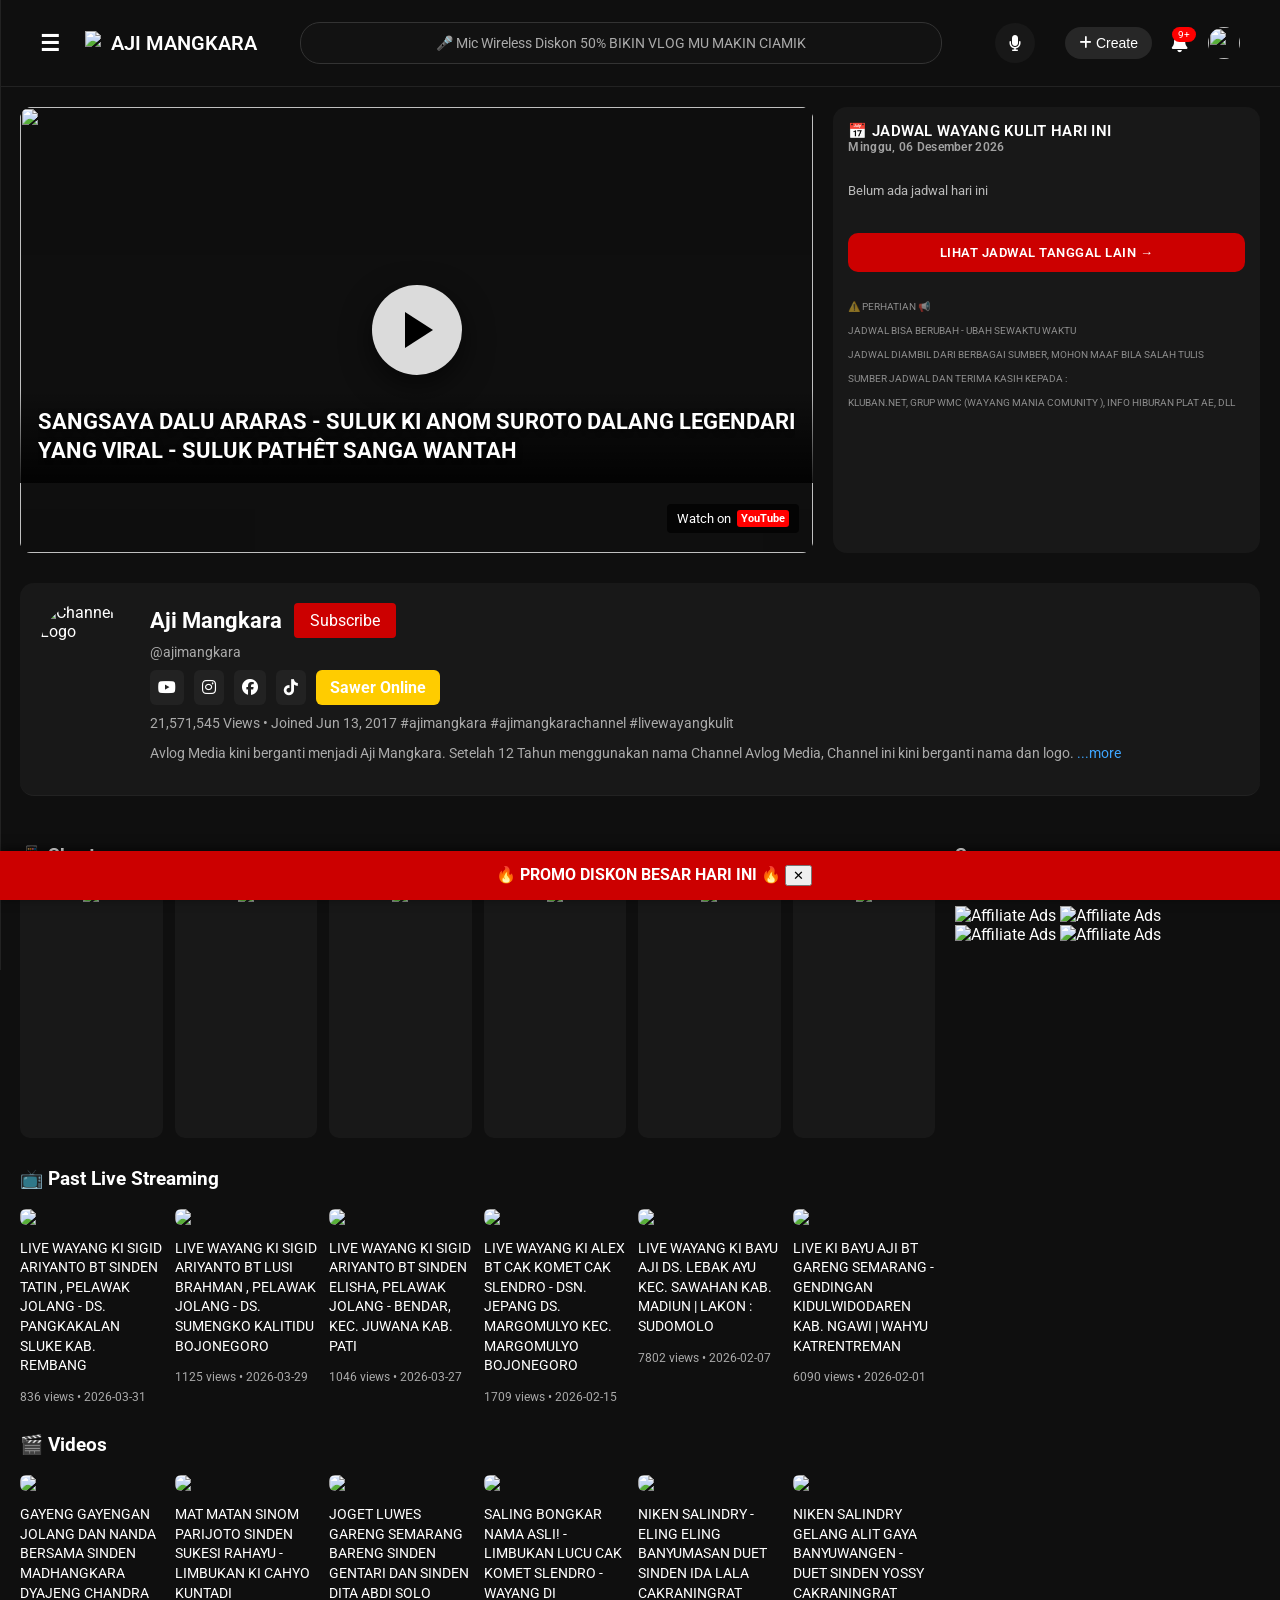
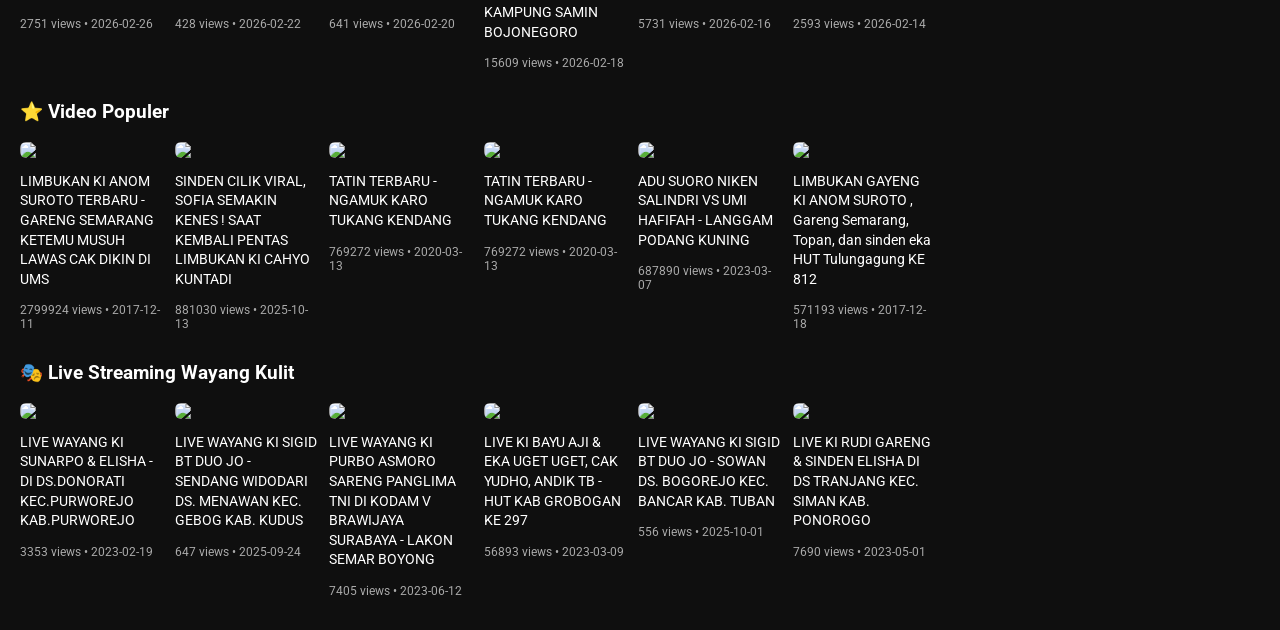
==== commit 0de81fd3: "Update index.html" ====
--- a/index.html
+++ b/index.html
@@ -9,7 +9,7 @@
 
 <title>Aji Mangkara Channel</title>
 
-<meta name="description" content="Portal video wayang kulit Aji Mangkara. Tonton live streaming wayang kulit malam ini, shorts wayang lucu, dan video wayang kulit terbaru dari channel Aji Mangkara.">
+<meta name="description" content="Channel Live wayang kulit malam ini, jadwal wayang kulit hari ini. limbukan lucu wayang kulit, video wayang kulit terbaru">
 
 <meta name="keywords" content="wayang kulit, live wayang kulit, video wayang kulit, dalang wayang kulit, aji mangkara, live streaming wayang, video wayang terbaru, live wayang malam ini, ki bayu aji, ki cahyo kuntadi, ki anom suroto, limbukan lucu, goro goro wayang">
 
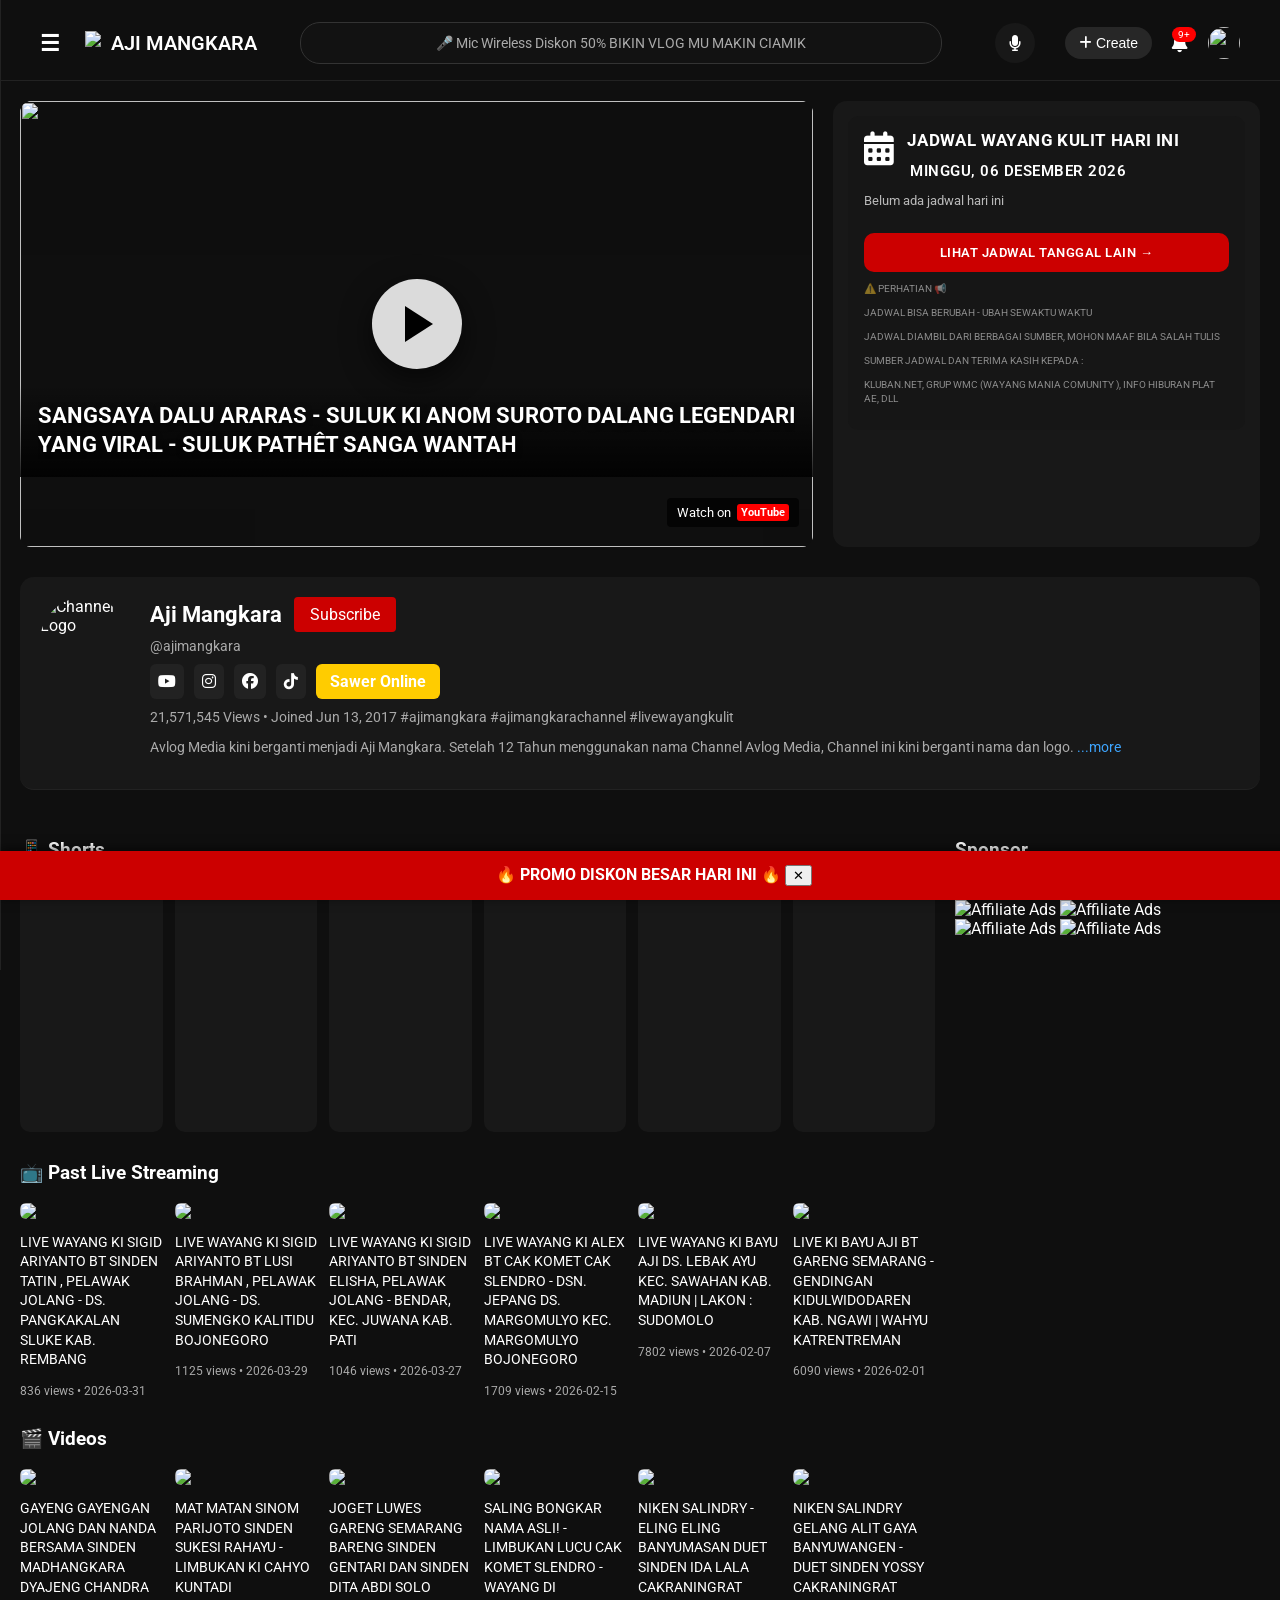
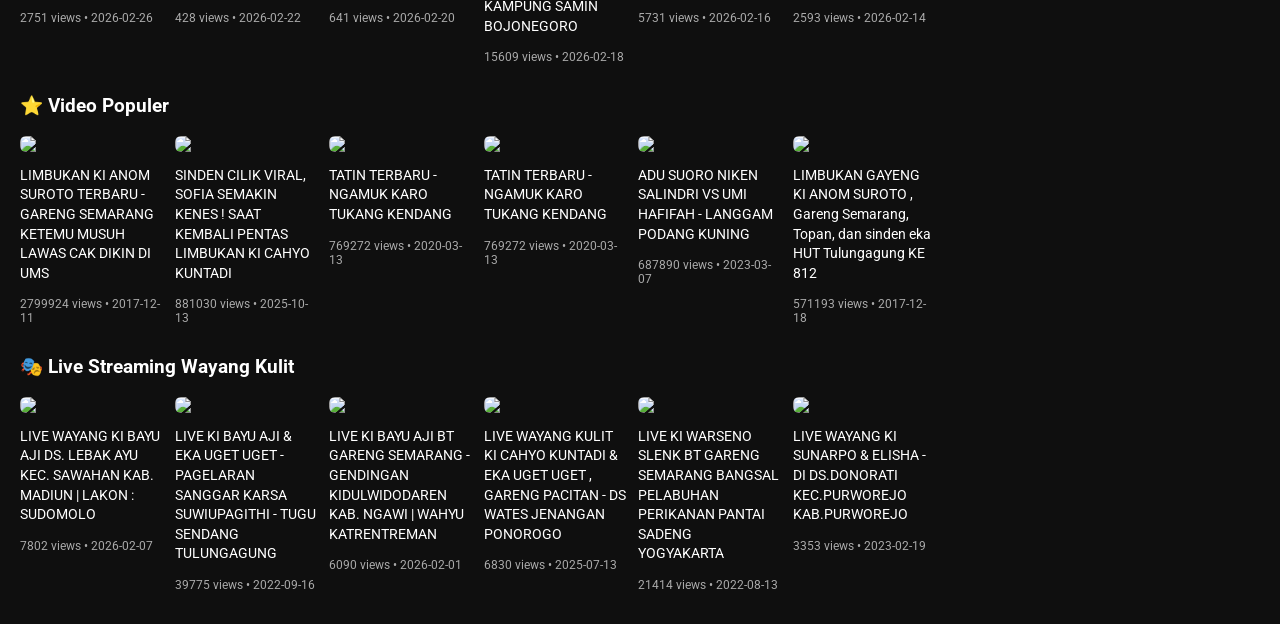
==== commit 6d62b6ac: "Update index.html" ====
--- a/index.html
+++ b/index.html
@@ -89,7 +89,12 @@
 gap:10px;
 font-weight:600;
 }
-
+  
+.header{
+height:60px;
+}
+
+  
 .logo-area img{
 height:24px;
 }
--- a/style.css
+++ b/style.css
@@ -670,26 +670,42 @@
 /* ================= JADWAL WAYANG (UPGRADE) ================= */
 
 .jadwal-box{
-display:flex;
-flex-direction:column;
-gap:10px;
-}
-
-/* TITLE */
+padding:14px 16px;
+background:#161616;
+border-radius:10px;
+}
+
+
+/* HEADER JADWAL */
 
 .jadwal-title{
+display:flex;
+align-items:flex-start;
+gap:12px;
 margin:0;
+font-size:17px;
+font-weight:700;
+letter-spacing:.4px;
+}
+
+/* ICON */
+
+.jadwal-icon{
+font-size:34px;
+line-height:1;
+margin-top:2px;
+}
+
+/* DATE */
+
+.jadwal-date{
 font-size:15px;
+color:#ffffff;
+margin-top:-4px;
+margin-left:46px;
 font-weight:600;
-letter-spacing:.3px;
-}
-
-/* DATE */
-
-.jadwal-date{
-font-size:12px;
-opacity:.6;
-margin-bottom:6px;
+text-transform:uppercase;
+letter-spacing:.5px;
 }
 
 /* LIST (SCROLL, BUKAN ROLL) */
